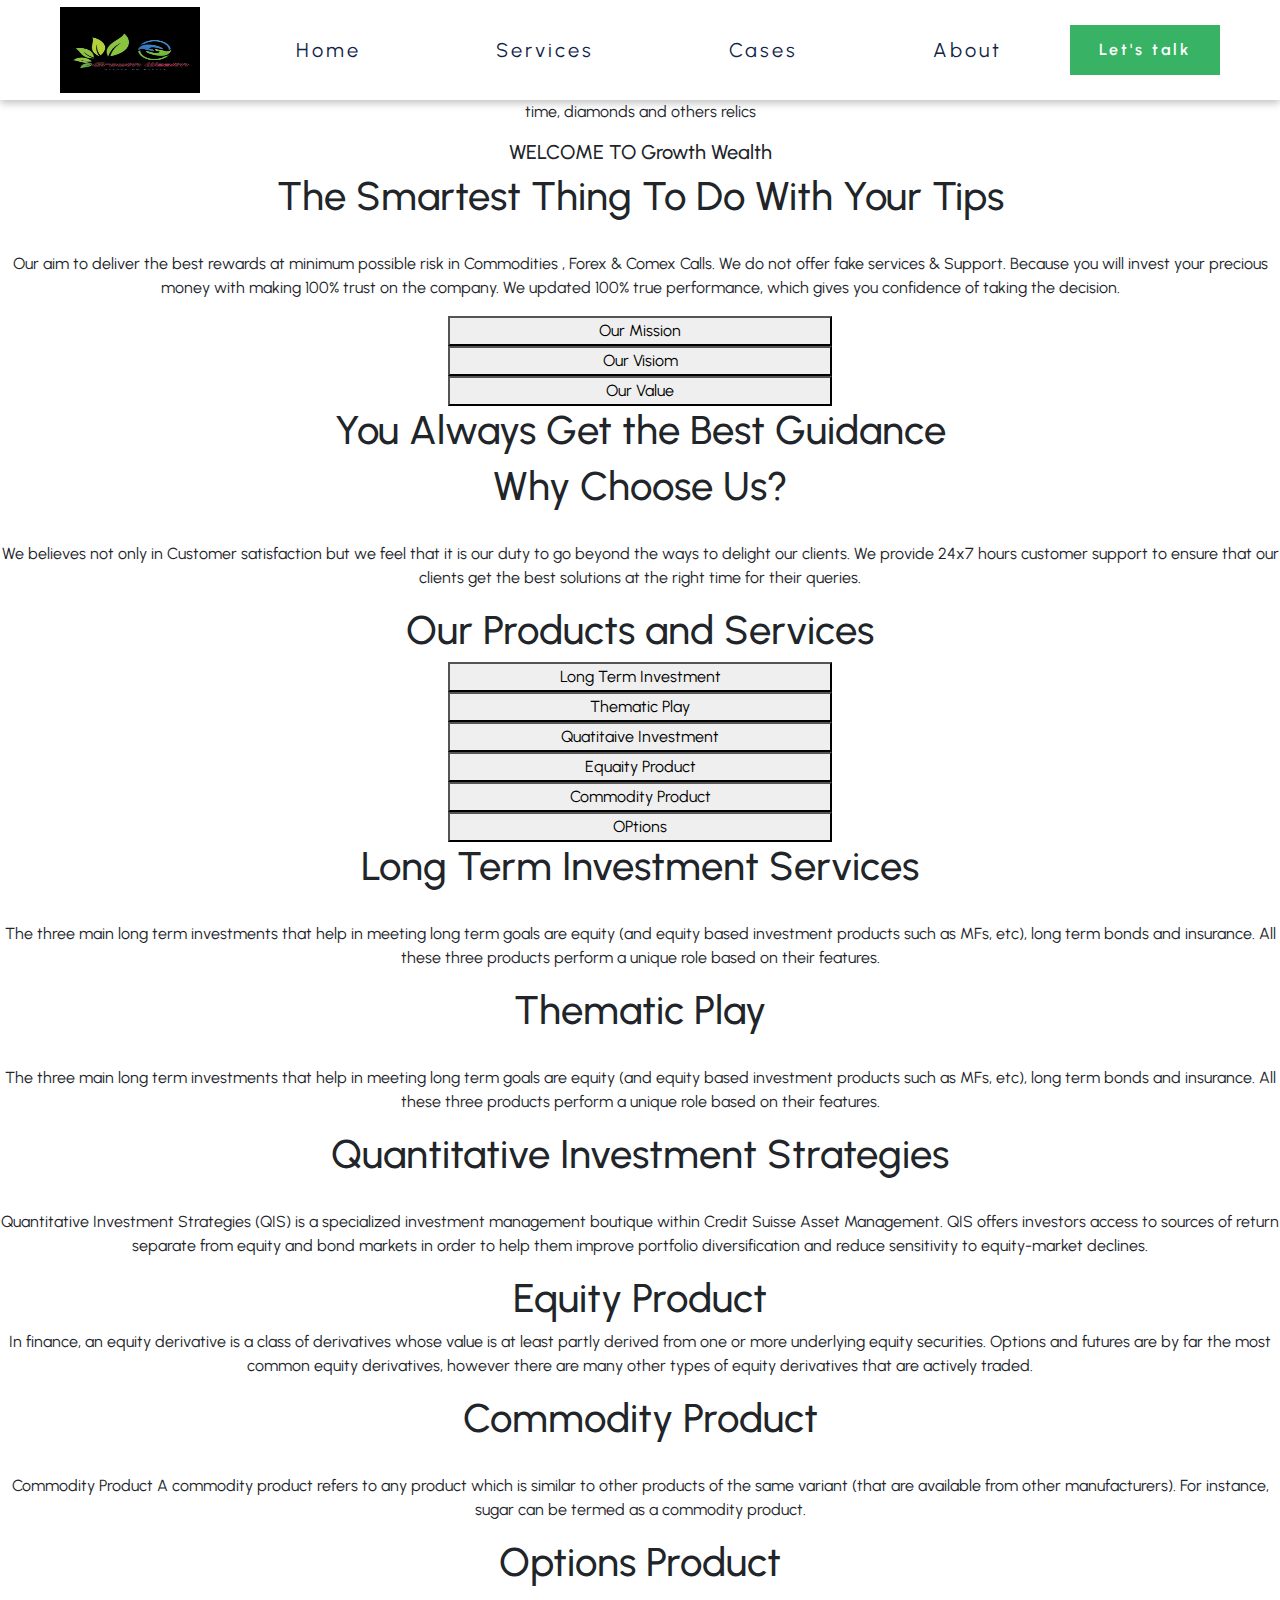
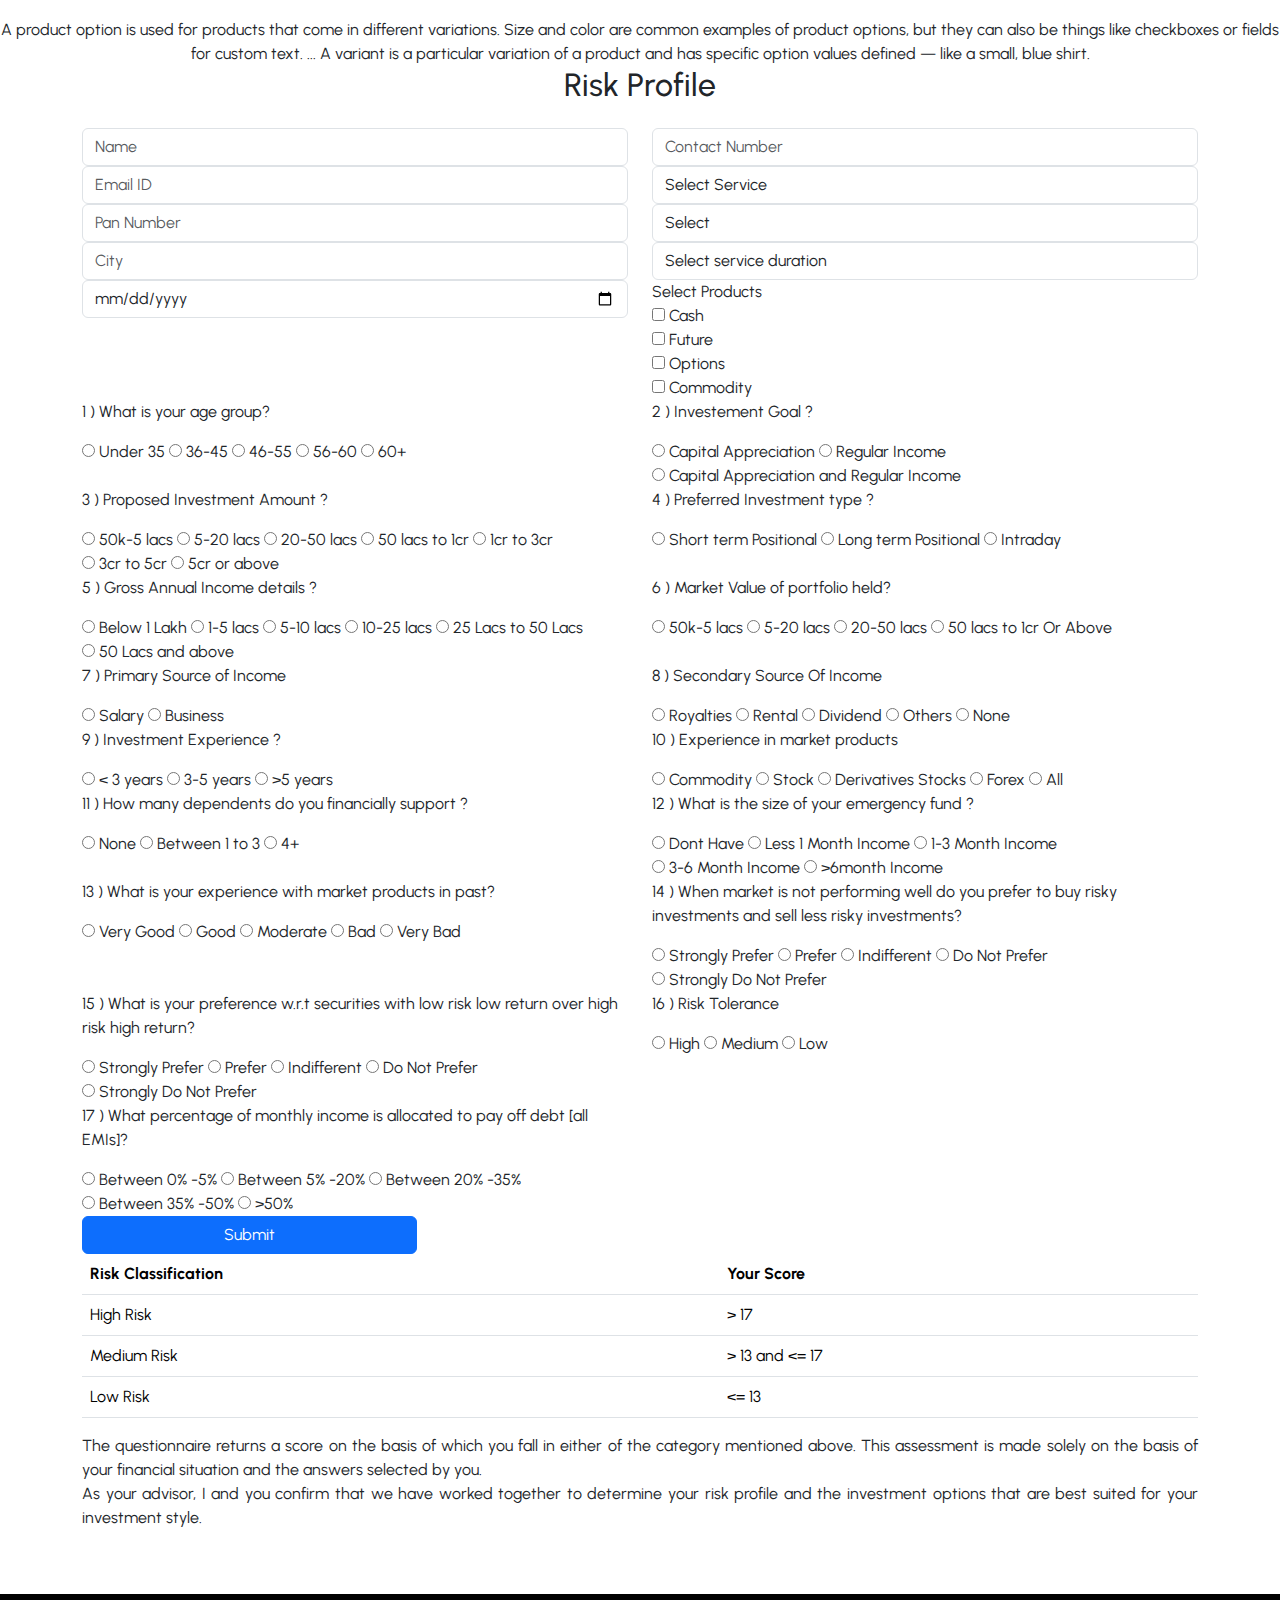
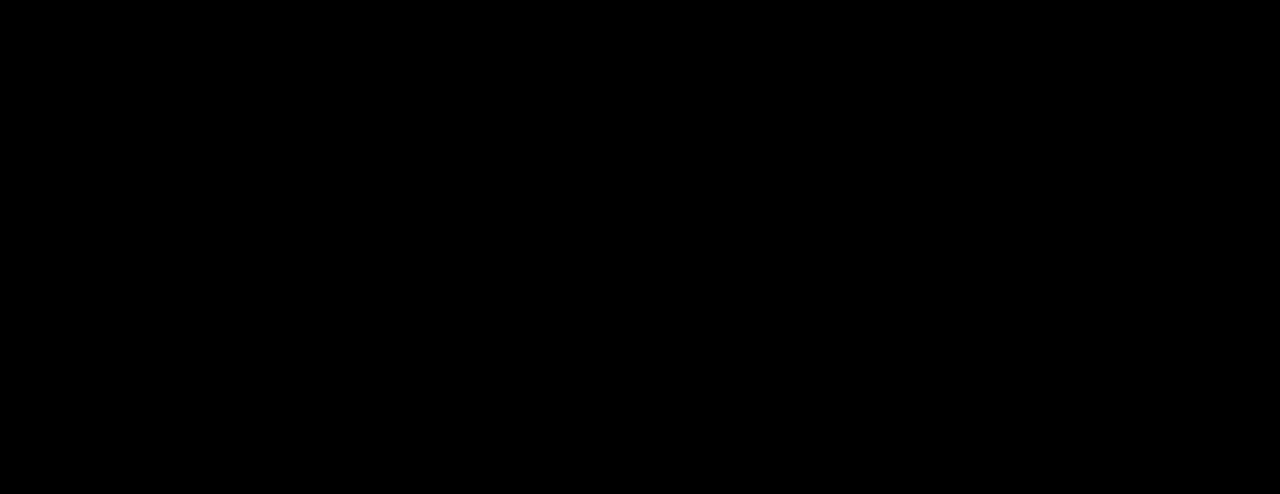
==== index.html @ 66decf76 "my frist web to github" ====
<!DOCTYPE html>
<html lang="en">

<head>
    <meta charset="UTF-8">
    <meta http-equiv="X-UA-Compatible" content="IE=edge">
    <meta name="viewport" content="width=device-width, initial-scale=1.0">
    <title>Responsive Navbar</title>

    <link rel="stylesheet" href="/fontawesome/css/all.css">
    <link rel="stylesheet" href="https://cdn.jsdelivr.net/npm/bootstrap@5.2.0/dist/css/bootstrap.min.css
    ">
    <link rel="stylesheet" href="styles.css">
</head>

<body>


    <header>

        <div class="container-fluid">

            <div class="navb-logo">
                <img src="/img/logo.png" alt="Logo">
            </div>

            <div class="navb-items d-none d-xl-flex">

                <div class="item">
                    <a href="/">Home</a>
                </div>

                <div class="item">
                    <a href="/services">Services</a>
                </div>

                <div class="item">
                    <a href="/cases">Cases</a>
                </div>

                <div class="item">
                    <a href="/about">About</a>
                </div>

                <div class="item-button">
                    <a href="/contact" type="button">Let's talk</a>
                </div>
            </div>

            <!-- Button trigger modal -->
            <div class="mobile-toggler d-lg-none">
                <a href="#" data-bs-toggle="modal" data-bs-target="#navbModal">
                    <i class="fa-solid fa-bars"></i>
                </a>
            </div>

            <!-- Modal -->
            <div class="modal fade" id="navbModal" tabindex="-1" aria-labelledby="exampleModalLabel" aria-hidden="true">
                <div class="modal-dialog">
                    <div class="modal-content">

                        <div class="modal-header">
                            <img src="/img/logo-variant.png" alt="Logo">
                            <button type="button" class="btn-close" data-bs-dismiss="modal" aria-label="Close"><i
                                    class="fa-solid fa-xmark"></i></button>
                        </div>

                        <div class="modal-body">

                            <div class="modal-line">
                                <i class="fa-solid fa-house"></i><a href="/">Home</a>
                            </div>

                            <div class="modal-line">
                                <i class="fa-solid fa-bell-concierge"></i><a href="/services">Services</a>
                            </div>

                            <div class="modal-line">
                                <i class="fa-solid fa-file-lines"></i> <a href="/cases">Cases</a>
                            </div>

                            <div class="modal-line">
                                <i class="fa-solid fa-circle-info"></i><a href="/about">About</a>
                            </div>

                            <a href="/contact" class="navb-button" type="button">Let's talk</a>
                        </div>

                        <div class="mobile-modal-footer">

                            <a target="_blank" href="#"><i class="fa-brands fa-instagram"></i></a>
                            <a target="_blank" href="#"><i class="fa-brands fa-linkedin-in"></i></a>
                            <a target="_blank" href="#"><i class="fa-brands fa-youtube"></i></a>
                            <a target="_blank" href="#"><i class="fa-brands fa-facebook"></i></a>
                        </div>
                    </div>
                </div>
            </div>

        </div>
    </header>

    <section class="section-1">

        <p>time, diamonds and others relics</p>
        <div>
            <h5>WELCOME TO Growth Wealth </h5>
        </div>
        <div>
            <h1>The Smartest Thing To Do With Your Tips</h1>
            <br>
            <p>Our aim to deliver the best rewards at minimum possible risk in Commodities , Forex & Comex Calls. We do
                not offer fake services & Support. Because you will invest your precious money with making 100% trust on
                the company. We updated 100% true performance, which gives you confidence of taking the decision.</p>
        </div>
        <div class="btn1">
            <div><button>Our Mission</button></div>
            <div><button>Our Visiom</button></div>
            <div><button>Our Value</button></div>
        </div>
        <div>
            <h1>You Always Get the Best Guidance</h1>
        </div>
        <div>
            <h1>Why Choose Us?</h1>
            <br>
            <p>
                We believes not only in Customer satisfaction but we feel that it is our duty to go beyond the ways to
                delight our clients. We provide 24x7 hours customer support to ensure that our clients get the best
                solutions at the right time for their queries.
            </p>
            <h1>Our Products and Services</h1>
        </div>

        <div>
            <div>
                <div><Button>Long Term Investment</Button></div>
                <div><Button>Thematic Play</Button></div>
                <div><Button>Quatitaive Investment</Button></div>
                <div><Button>Equaity Product</Button></div>
                <div><Button>Commodity Product</Button></div>
                <div><Button>OPtions</Button></div>
            </div>
            <div>
                <div>
                    <h1>
                        Long Term Investment Services
                    </h1>
                    <br>
                    <p>The three main long term investments that help in meeting long term goals are equity (and equity
                        based investment products such as MFs, etc), long term bonds and insurance. All these three
                        products perform a unique role based on their features.</p>
                </div>
                <div>
                    <h1>Thematic Play</h1><br>
                    <p>
                        The three main long term investments that help in meeting long term goals are equity (and equity
                        based investment products such as MFs, etc), long term bonds and insurance. All these three
                        products perform a unique role based on their features.
                    </p>
                </div>
                <div>
                    <h1>Quantitative Investment Strategies</h1>
                    <br>
                    <p>
                        Quantitative Investment Strategies (QIS) is a specialized investment management boutique within
                        Credit Suisse Asset Management. QIS offers investors access to sources of return separate from
                        equity and bond markets in order to help them improve portfolio diversification and reduce
                        sensitivity to equity-market declines.
                    </p>
                </div>
                <div>
                    <h1>
                        Equity Product
                    </h1>
                    <p>In finance, an equity derivative is a class of derivatives whose value is at least partly derived
                        from one or more underlying equity securities. Options and futures are by far the most common
                        equity derivatives, however there are many other types of equity derivatives that are actively
                        traded.</p>
                </div>
                <div>
                    <h1>Commodity Product</h1><br>
                    <p>Commodity Product
                        A commodity product refers to any product which is similar to other products of the same variant
                        (that are available from other manufacturers). For instance, sugar can be termed as a commodity
                        product.</p>
                </div>
                <div>
                    <h1>Options Product</h1>
                    <br>A product option is used for products that come in different variations. Size and color are
                    common examples of product options, but they can also be things like checkboxes or fields for custom
                    text. ... A variant is a particular variation of a product and has specific option values defined —
                    like a small, blue shirt.
                </div>
            </div>
        </div>
        <section class="ftco-section ftco-no-pt">
            <div class="container">
                <div class="row justify-content-center mb-5">
                    <div class="col-md-12 text-center heading-section ftco-animate">
                        <h2 class="mb-4">Risk Profile</h2>

                        <!--Risk Profile-->
                        <div class="col-md-12" align="left">
                            <form id="newtaskform" name="newtaskform">

                                <div class="row c">
                                    <div class="col-md-6 label50">
                                        <input type="text" name="fname" class="form-control" id="rpnameerisk"
                                            placeholder="Name" required>
                                    </div>
                                    <div class="col-md-6 label50">
                                        <input type="text" name="mobile" class="form-control" id="rpmobrisk"
                                            placeholder="Contact Number" required>
                                    </div>
                                </div>
                                <div class="row c">
                                    <div class="col-md-6 label50">
                                        <input type="email" name="email" class="form-control" id="riskprem"
                                            placeholder="Email ID" required>
                                    </div>
                                    <div class="col-md-6 label50">
                                        <select name="service" class="form-control" id="service" required>
                                            <option value="">Select Service</option>
                                            <option value="Subscription">Subscription</option>
                                            <option value="Registration">Registration </option>
                                            <option value="Consulting">Consulting </option>
                                        </select>
                                        <input name="m1" value="13" type="hidden">
                                        <input name="m2" value="17" type="hidden">
                                    </div>
                                </div>

                                <div class="row c">
                                    <div class="col-md-6 label50">
                                        <input name="pan_no" class="form-control" placeholder="Pan Number" id="rppanoj"
                                            type="text" required>
                                    </div>
                                    <div class="col-md-6 label50">
                                        <select name="gender" class="form-control" id="Gender" required>
                                            <option value="0">Select</option>
                                            <option value="Male">Male</option>
                                            <option value="Female">Female</option>
                                        </select>
                                    </div>
                                </div>
                                <div class="row">
                                    <div class="col-md-6 label50">
                                        <input type="text" name="regcity" class="form-control" id="rpnameerisk"
                                            placeholder="City" required>
                                    </div>
                                    <div class="col-md-6 label50">
                                        <select name="serviceduration" class="form-control" id="serviceduration"
                                            required>
                                            <option value="0">Select service duration</option>
                                            <option value="1">1 Month</option>
                                            <option value="2">2 Month</option>
                                            <option value="3">3 Month</option>
                                            <option value="4">4 Month</option>
                                            <option value="5">5 Month</option>
                                            <option value="6">6 Month</option>
                                        </select>
                                    </div>
                                </div>
                                <div class="row">
                                    <div class="col-md-6 label50">
                                        <input type="date" name="regdob" class="form-control" id="rpnameerisk"
                                            placeholder="Enter Date Of Birth" required>
                                    </div>
                                    <div class="col-md-6 label50">
                                        <label> Select Products</label><br>
                                        <input type="checkbox" name="chkbox[]" value="Cash" /> Cash<br />
                                        <input type="checkbox" name="chkbox[]" value="Future" /> Future<br />
                                        <input type="checkbox" name="chkbox[]" value="Options" /> Options<br />
                                        <input type="checkbox" name="chkbox[]" value="Commodity" /> Commodity<br />

                                    </div>
                                </div>
                                <div class="row c" >
                                    <div class="col-md-6 label50">
                                        <p>1 ) What is your age group?<input type="hidden" name="question[]"
                                                value="What is your age group?"> </p>
                                        <label><input type="radio" required name="answer0" value="Under 35*2"> Under
                                            35</label>
                                        <label><input type="radio" name="answer0" value="36-45*1.5"> 36-45</label>
                                        <label><input type="radio" name="answer0" value="46-55*1"> 46-55</label>
                                        <label><input type="radio" name="answer0" value="56-60*.5"> 56-60</label>
                                        <label><input type="radio" name="answer0" value="60+*0"> 60+</label>
                                    </div>
                                    <div class="col-md-6 label50">
                                        <p>2 ) Investement Goal ?<input type="hidden" name="question[]"
                                                value="Investement Goal ?"> </p>
                                        <label><input type="radio" required name="answer1"
                                                value="Capital Appreciation*0.5">
                                            Capital Appreciation</label>
                                        <label><input type="radio" name="answer1" value="Regular Income*2"> Regular
                                            Income</label>
                                        <label><input type="radio" name="answer1"
                                                value="Capital Appreciation and Regular Income*1"> Capital Appreciation
                                            and
                                            Regular Income</label>
                                    </div>
                                    <div class="col-md-6 label50">
                                        <p>3 ) Proposed Investment Amount ?<input type="hidden" name="question[]"
                                                value="Proposed Investment Amount ?"> </p>
                                        <label><input type="radio" required name="answer2" value="50k-5 lacs*0"> 50k-5
                                            lacs</label>
                                        <label><input type="radio" name="answer2" value="5-20 lacs*.5"> 5-20
                                            lacs</label>
                                        <label><input type="radio" name="answer2" value="20-50 lacs*1"> 20-50
                                            lacs</label>
                                        <label><input type="radio" name="answer2" value="50 lacs to 1cr*1.5"> 50 lacs to
                                            1cr</label>
                                        <label><input type="radio" name="answer2" value="1cr to 3cr*1.5"> 1cr to
                                            3cr</label>
                                        <label><input type="radio" name="answer2" value="3cr to 5cr*1.5"> 3cr to
                                            5cr</label>
                                        <label><input type="radio" name="answer2" value="5cr or above*1.5"> 5cr or
                                            above</label>
                                    </div>
                                    <div class="col-md-6 label50">
                                        <p>4 ) Preferred Investment type ?<input type="hidden" name="question[]"
                                                value="Preferred Investment type ?"> </p>
                                        <label><input type="radio" required name="answer3"
                                                value="Short term Positional*1">
                                            Short term Positional</label>
                                        <label><input type="radio" name="answer3" value="Long term Positional*0.5"> Long
                                            term Positional</label>
                                        <label><input type="radio" name="answer3" value=" Intraday*2"> Intraday</label>
                                    </div>
                                    <div class="col-md-6 label50">
                                        <p>5 ) Gross Annual Income details ?<input type="hidden" name="question[]"
                                                value="Gross Annual Income details ?"> </p>
                                        <label><input type="radio" required name="answer4" value="Below 1 Lakh*0"> Below
                                            1
                                            Lakh</label>
                                        <label><input type="radio" name="answer4" value="1-5 lacs*.5"> 1-5 lacs</label>
                                        <label><input type="radio" name="answer4" value="5-10 lacs *1"> 5-10 lacs
                                        </label>
                                        <label><input type="radio" name="answer4" value="10-25 lacs*1.5"> 10-25
                                            lacs</label>
                                        <label><input type="radio" name="answer4" value="25 Lacs to 50 Lacs*2"> 25 Lacs
                                            to
                                            50 Lacs</label>
                                        <label><input type="radio" name="answer4" value="50 Lacs and above*2"> 50 Lacs
                                            and
                                            above</label>
                                    </div>
                                    <div class="col-md-6 label50">
                                        <p>6 ) Market Value of portfolio held?<input type="hidden" name="question[]"
                                                value="Market Value of portfolio held?"> </p>
                                        <label><input type="radio" required name="answer5" value="50k-5 lacs*.5"> 50k-5
                                            lacs</label>
                                        <label><input type="radio" name="answer5" value="5-20 lacs*1"> 5-20 lacs</label>
                                        <label><input type="radio" name="answer5" value="20-50 lacs*1.5"> 20-50
                                            lacs</label>
                                        <label><input type="radio" name="answer5" value="50 lacs to 1cr Or Above*2"> 50
                                            lacs
                                            to 1cr Or Above</label>
                                    </div>
                                    <div class="col-md-6 label50">
                                        <p>7 ) Primary Source of Income<input type="hidden" name="question[]"
                                                value="Primary Source of Income"> </p>
                                        <label><input type="radio" required name="answer6" value="Salary*1">
                                            Salary</label>
                                        <label><input type="radio" name="answer6" value="Business*0.5"> Business</label>
                                    </div>
                                    <div class="col-md-6 label50">
                                        <p>8 ) Secondary Source Of Income<input type="hidden" name="question[]"
                                                value="Secondary Source Of Income"> </p>
                                        <label><input type="radio" required name="answer7" value="Royalties*0.5">
                                            Royalties</label>
                                        <label><input type="radio" name="answer7" value="Rental*1"> Rental</label>
                                        <label><input type="radio" name="answer7" value="Dividend*0.5"> Dividend</label>
                                        <label><input type="radio" name="answer7" value="Others*0.5"> Others</label>
                                        <label><input type="radio" name="answer7" value="None*0.5"> None</label>
                                    </div>
                                    <div class="col-md-6 label50">
                                        <p>9 ) Investment Experience ?<input type="hidden" name="question[]"
                                                value="Investment Experience ?"> </p>
                                        <label><input type="radio" required name="answer8" value="< 3 years*0">
                                            < 3 years</label>
                                                <label><input type="radio" name="answer8" value="3-5 years*0.5"> 3-5
                                                    years</label>
                                                <label><input type="radio" name="answer8" value=">5 years*1"> >5
                                                    years</label>
                                    </div>
                                    <div class="col-md-6 label50">
                                        <p>10 ) Experience in market products<input type="hidden" name="question[]"
                                                value="Experience in market products"> </p>
                                        <label><input type="radio" required name="answer9" value="Commodity*1">
                                            Commodity</label>
                                        <label><input type="radio" name="answer9" value="Stock*0"> Stock</label>
                                        <label><input type="radio" name="answer9" value="Derivatives Stocks*.5">
                                            Derivatives
                                            Stocks</label>
                                        <label><input type="radio" name="answer9" value="Forex*.5"> Forex</label>
                                        <label><input type="radio" name="answer9" value="All*1"> All</label>
                                    </div>
                                    <div class="col-md-6 label50">
                                        <p>11 ) How many dependents do you financially support ?<input type="hidden"
                                                name="question[]"
                                                value="How many dependents do you financially support ?">
                                        </p>
                                        <label><input type="radio" required name="answer10" value="None*2"> None</label>
                                        <label><input type="radio" name="answer10" value="Between 1 to 3*1"> Between 1
                                            to
                                            3</label>
                                        <label><input type="radio" name="answer10" value="4+*0.5"> 4+</label>
                                    </div>
                                    <div class="col-md-6 label50">
                                        <p>12 ) What is the size of your emergency fund ?<input type="hidden"
                                                name="question[]" value="What is the size of your emergency fund ?">
                                        </p>
                                        <label><input type="radio" required name="answer11" value="Dont Have*0"> Dont
                                            Have</label>
                                        <label><input type="radio" name="answer11" value="Less 1 Month Income*0.5"> Less
                                            1
                                            Month Income</label>
                                        <label><input type="radio" name="answer11" value="1-3 Month Income*1"> 1-3 Month
                                            Income</label>
                                        <label><input type="radio" name="answer11" value="3-6 Month Income*1.5"> 3-6
                                            Month
                                            Income</label>
                                        <label><input type="radio" name="answer11" value=">6month Income*2"> >6month
                                            Income</label>
                                    </div>
                                    <div class="col-md-6 label50">
                                        <p>13 ) What is your experience with market products in past?<input
                                                type="hidden" name="question[]"
                                                value="What is your experience with market products in past?"> </p>
                                        <label><input type="radio" required name="answer12" value="Very Good*2"> Very
                                            Good</label>
                                        <label><input type="radio" name="answer12" value="Good*1.5"> Good</label>
                                        <label><input type="radio" name="answer12" value="Moderate*1"> Moderate</label>
                                        <label><input type="radio" name="answer12" value="Bad*.5"> Bad</label>
                                        <label><input type="radio" name="answer12" value="Very Bad*0"> Very Bad</label>
                                    </div>
                                    <div class="col-md-6 label50">
                                        <p>14 ) When market is not performing well do you prefer to buy risky
                                            investments
                                            and sell less risky investments?<input type="hidden" name="question[]"
                                                value="When market is not performing well do you prefer to buy risky investments and sell less risky investments?">
                                        </p>
                                        <label><input type="radio" required name="answer13" value="Strongly Prefer*2">
                                            Strongly Prefer</label>
                                        <label><input type="radio" name="answer13" value=" Prefer*1.5"> Prefer</label>
                                        <label><input type="radio" name="answer13" value="Indifferent *1"> Indifferent
                                        </label>
                                        <label><input type="radio" name="answer13" value="Do Not Prefer*.5"> Do Not
                                            Prefer</label>
                                        <label><input type="radio" name="answer13" value="Strongly Do Not Prefer*0">
                                            Strongly Do Not Prefer</label>
                                    </div>
                                    <div class="col-md-6 label50">
                                        <p>15 ) What is your preference w.r.t securities with low risk low return over
                                            high
                                            risk high return?<input type="hidden" name="question[]"
                                                value="What is your preference w.r.t securities with low risk low return over high risk high return?">
                                        </p>
                                        <label><input type="radio" required name="answer14" value="Strongly Prefer*0">
                                            Strongly Prefer</label>
                                        <label><input type="radio" name="answer14" value=" Prefer*.5"> Prefer</label>
                                        <label><input type="radio" name="answer14" value="Indifferent *1"> Indifferent
                                        </label>
                                        <label><input type="radio" name="answer14" value="Do Not Prefer*1.5"> Do Not
                                            Prefer</label>
                                        <label><input type="radio" name="answer14" value="Strongly Do Not Prefer*2">
                                            Strongly Do Not Prefer</label>
                                    </div>
                                    <div class="col-md-6 label50">
                                        <p>16 ) Risk Tolerance<input type="hidden" name="question[]"
                                                value="Risk Tolerance">
                                        </p>
                                        <label><input type="radio" required name="answer15" value="High*2"> High</label>
                                        <label><input type="radio" name="answer15" value="Medium*1"> Medium</label>
                                        <label><input type="radio" name="answer15" value="Low*0"> Low</label>
                                    </div>
                                    <div class="col-md-6 label50">
                                        <p>17 ) What percentage of monthly income is allocated to pay off debt [all
                                            EMIs]?<input type="hidden" name="question[]"
                                                value="What percentage of monthly income is allocated to pay off debt [all EMIs]?">
                                        </p>
                                        <label><input type="radio" required name="answer16" value="Between 0% -5%*2">
                                            Between 0% -5%</label>
                                        <label><input type="radio" name="answer16" value="Between 5% -20%*1.5"> Between
                                            5%
                                            -20%</label>
                                        <label><input type="radio" name="answer16" value="Between 20% -35%*1"> Between
                                            20%
                                            -35%</label>
                                        <label><input type="radio" name="answer16" value="Between 35% -50%*.5"> Between
                                            35%
                                            -50%</label>
                                        <label><input type="radio" name="answer16" value=">50%*0"> >50%</label>
                                    </div>

                                </div>
                                <div class="col-md-12">
                                    <button type="submit" class="btn btn-primary" id="INSERT">Submit</button>
                                    <div id="errormsgbox" style="color:red; font-size:18px; text-align:center;"></div>
                                </div>
                            </form>


                            <table class="table table-condensed">
                                <thead style="background:green">
                                    <tr>
                                        <th>Risk Classification</th>
                                        <th>Your Score</th>
                                    </tr>
                                </thead>
                                <tbody>
                                    <tr>
                                        <td>High Risk</td>
                                        <td> > 17</td>
                                    </tr>
                                    <tr>
                                        <td>Medium Risk</td>
                                        <td>> 13 and <= 17</td>
                                    </tr>
                                    <tr>
                                        <td>Low Risk</td>
                                        <td>
                                            <= 13</td>
                                    </tr>
                                </tbody>
                            </table>
                            <p align="justify">The questionnaire returns a score on the basis of which you fall in
                                either of
                                the category mentioned above. This assessment is made solely on the basis of your
                                financial
                                situation and the answers selected by you.<br>
                                As your advisor, I and you confirm that we have worked together to determine your risk
                                profile and the investment options that are best suited for your investment style.
                            </p>
                        </div>
                        <!--Risk Profile-->
                    </div>
                </div>

            </div>
        </section>

        <div style="background-color: black;height: 500px;"></div>
    </section>




    <script src="https://cdn.jsdelivr.net/npm/bootstrap@5.2.0/dist/js/bootstrap.bundle.min.js
    "></script>
</body>

</html>
---- styles.css ----
@import url('https://fonts.googleapis.com/css2?family=Urbanist:wght@300;400;500;600;700&display=swap');
*{
    margin: 0%;
}
body{

    font-family: 'Urbanist', sans-serif;
    overflow-x: hidden;
    
}

a{

    text-decoration: none;
    color: currentColor;
}

a:hover{

    color: currentColor;
}

header{

    width: 100vw;
    height: 100px;
    background-color: #fff;
    box-shadow: 0px 3px 8px rgba(0, 0, 0, 25%);
    display: flex;
    align-items: center;
    position:relative;
}

header .container-fluid{

    width: 100%;
    padding: 0 60px;
    display: flex;
    align-items: center;
    justify-content: space-between;
}

@media(max-width:992px){

    header .container-fluid{

        padding: 0 5%f;
    }
}

header .navb-logo img{

    width: 140px;
    height: 86px;
}

header .navb-items{

    display: flex;
    align-items: center;
    justify-content: flex-end;
    letter-spacing: 3px;
}

header .item{

    text-align: center;
    margin-inline: 15%;
    font-size: 20px;
    letter-spacing: 3px;
    color: #102447;
    padding: 5px 0;
    transition: all .1s ease;
    border-bottom: 0px solid #64d6f4;
    border-top: 0px solid #64d6f4;
    cursor: pointer;
}

header .item:hover{

    border-bottom: 3px solid #64d6f4;
    border-top: 3px solid #64d6f4;
}

header .item-button a{

    background-color: #38b365;
    width: 150px;
    height: 50px;
    display: flex;
    justify-content: center;
    align-items: center;
    font-size: 16px;
    font-weight: 600;
    color: #fff;
    transition: all .5s ease;
}

header .item-button a:hover{

    background-color: #64d6f4;
}

header .mobile-toggler{

    font-size: 30px;
}

/* modal */

.modal-dialog{

    margin: 0;
    width: 430px;
}

@media(max-width: 450px){

    .modal-dialog{

        width: 82%;
    }
}

.modal-content{

    border-radius: 0;
    height: 100vh;
    overflow-y: scroll;
    background-color: #102447;
}

.modal-header{

    display: flex;
    justify-content: space-between;
    align-items: center;
    width: 88%;
    margin: 0 auto;
    padding-bottom: 16px;
    border-bottom: 2px solid #fefefe;
}

.modal-header img{

    width: 140px;
    height: 66px;
    margin-top: 17.5px;
}

.modal-header .btn-close{

    background: transparent;
    opacity: 1;
}

.modal-header i{

    color: #fefefe;
    font-size: 30px;
}

.modal-body{

    width: 88%;
    margin: 0 auto;
    padding: 75px 0 0 0;
    flex: unset;
}

.modal-body .modal-line{

    width: 100%;
    display: flex;
    align-items: center;
    justify-content: flex-start;
    padding: 7px 0;
    margin-bottom: 50px;
    cursor: pointer;
    transition: all .5s ease;
    color: #274d8a;
    border-bottom: 1px solid #274d8a;
}

.modal-body .modal-line:hover{

    color: #fefefe;
    border-bottom: 1px solid #fefefe;
}

.modal-line a{

    font-size: 17px;
    font-weight: 500;
    letter-spacing: 2.5px;
    color: #fefefe;
}

.modal-line i{

    color: currentColor;
    font-size: 30px;
    width: 35px;
    margin-right: 15px;
    padding: 0 0 3px 3px;
}

.navb-button{

    width: 100%;
    height: 47px;
    background-color: #fefefe;
    display: flex;
    justify-content: center;
    align-items: center;
    font-size: 20px;
    font-weight: 700;
    color: #278a46;
    letter-spacing: 2px;
    transition: all .5s ease;
}

.navb-button:hover{

    background-color: #278a38;
    color: #fefefe;
}

.mobile-modal-footer{

    width: 87%;
    margin: 0 auto;
    padding: 20% 0;
    display: flex;
    justify-content: space-between;
    align-items: center;
    font-size: 25px;
    color: #274d8a;
}

.mobile-modal-footer i:hover{

    color: #fefefe;
}



.section-1{
    width: 100vw;
    height: 95vh;
   text-align: center;
}
.section-1 button{
    width: 30%
}


/* .section-1 p{

    font-size: 75px;
    font-weight: 700;
    color: #102447;
    width: 90%;
    text-align: center;
} */

@media(max-width:767px){

    .section-1 p{

        font-size: 50%;
        text-align: start;
        width: 70%;
        margin: auto;
    }
}
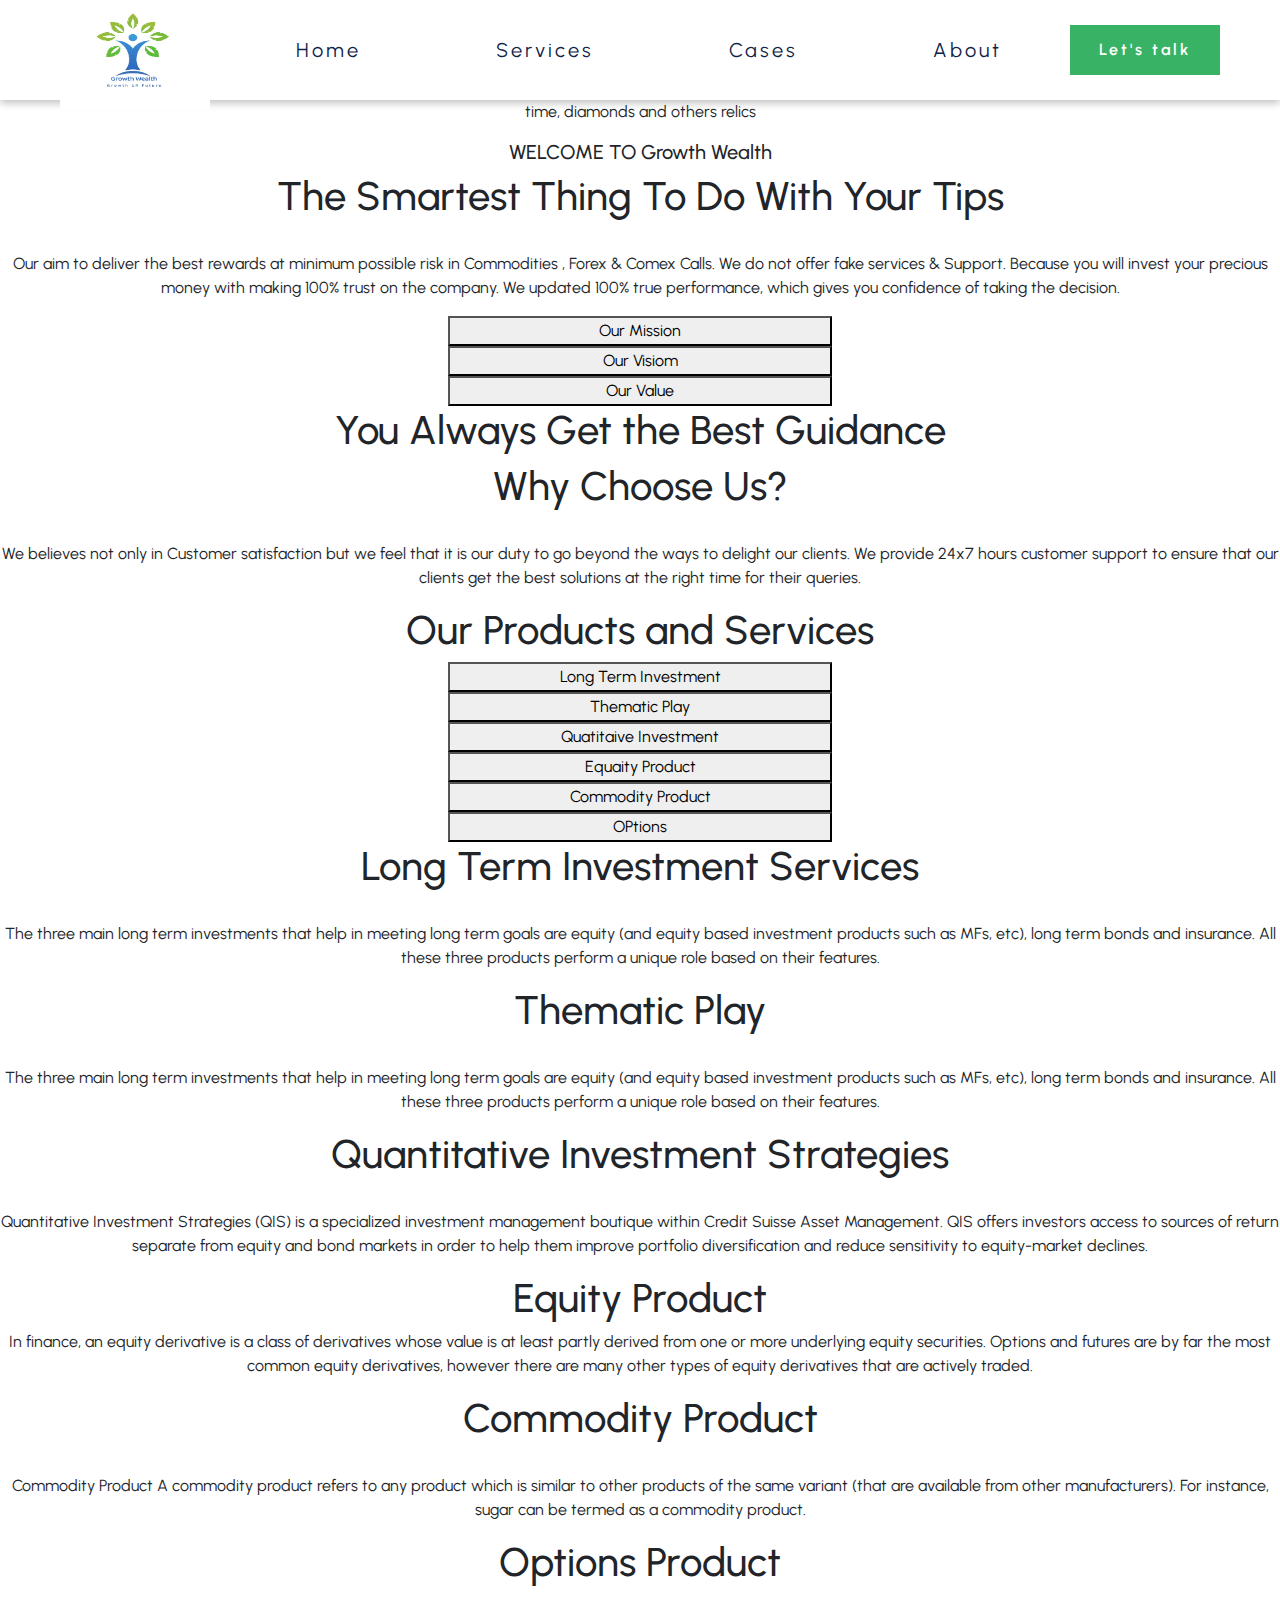
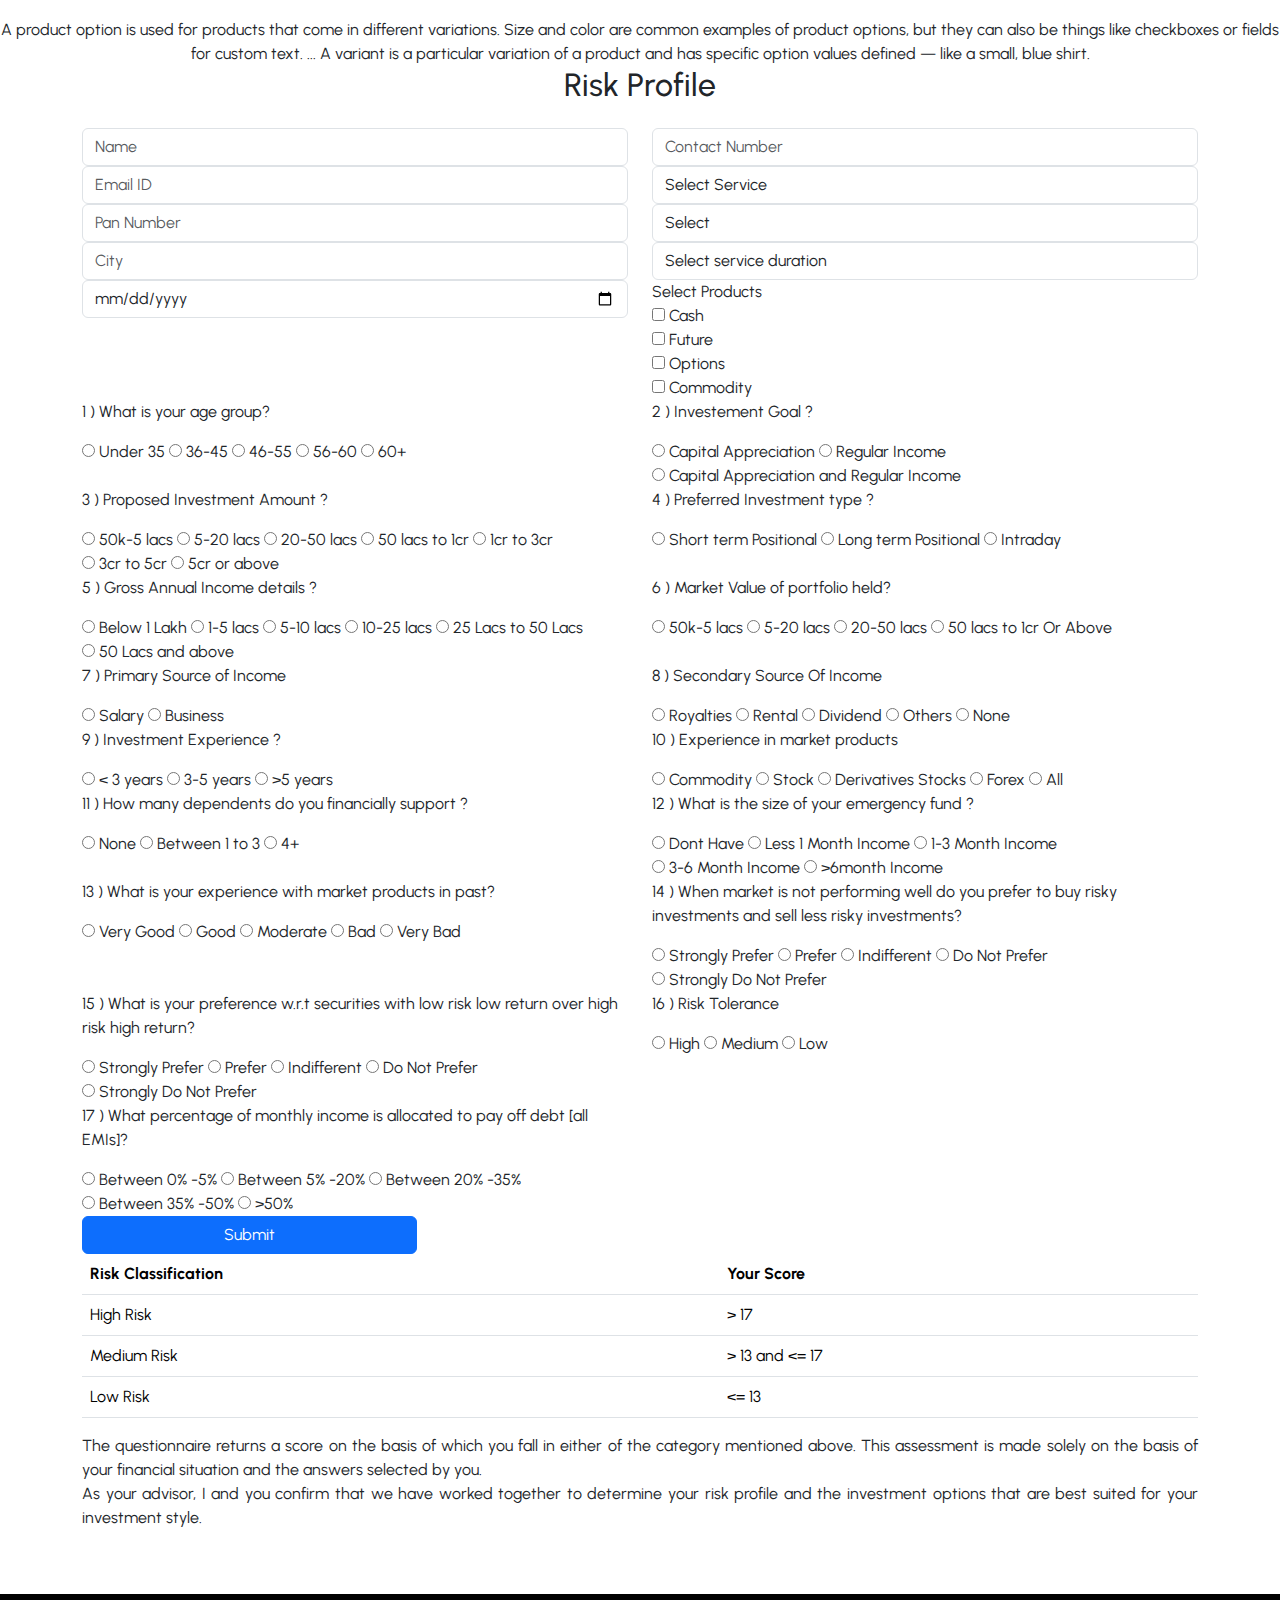
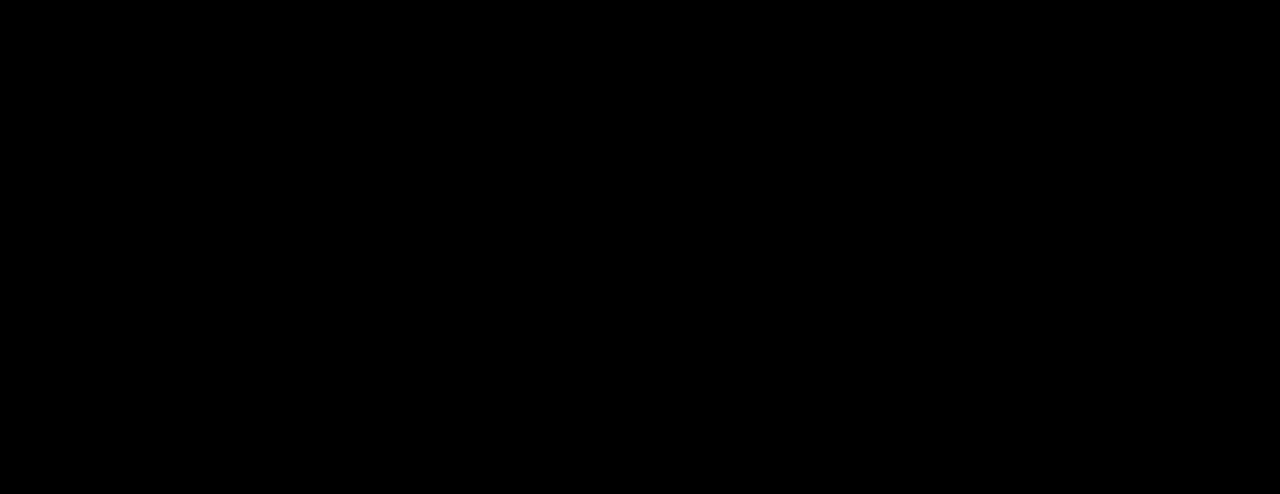
==== commit 5f17d2eb: "logo updated" ====
--- a/index.html
+++ b/index.html
@@ -21,7 +21,7 @@
         <div class="container-fluid">
 
             <div class="navb-logo">
-                <img src="/img/logo.png" alt="Logo">
+                <img src="/img/WhatsApp Image 2023-05-20 at 21.37.10.jpeg" alt="Logo">
             </div>
 
             <div class="navb-items d-none d-xl-flex">
--- a/styles.css
+++ b/styles.css
@@ -3,7 +3,6 @@
     margin: 0%;
 }
 body{
-
     font-family: 'Urbanist', sans-serif;
     overflow-x: hidden;
     
@@ -50,8 +49,8 @@
 
 header .navb-logo img{
 
-    width: 140px;
-    height: 86px;
+    width: 150px;
+    height: 120px;
 }
 
 header .navb-items{
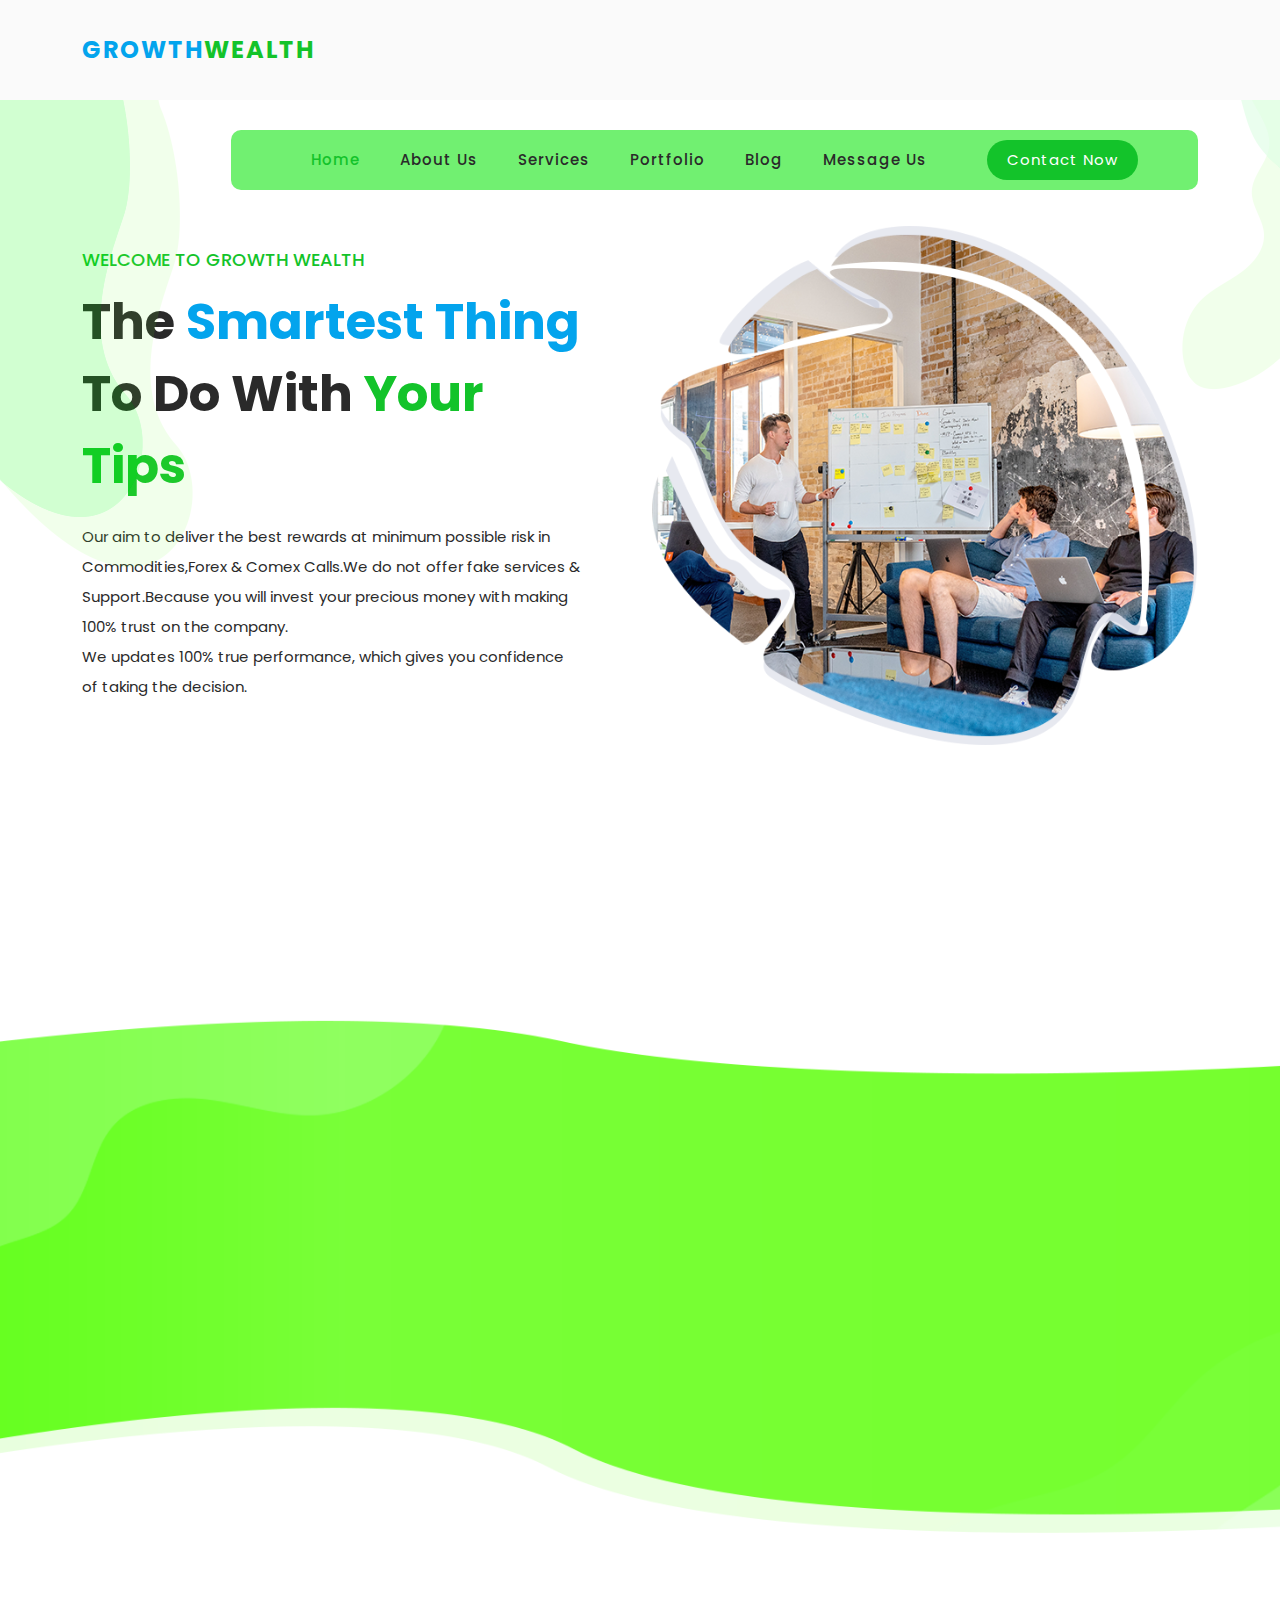
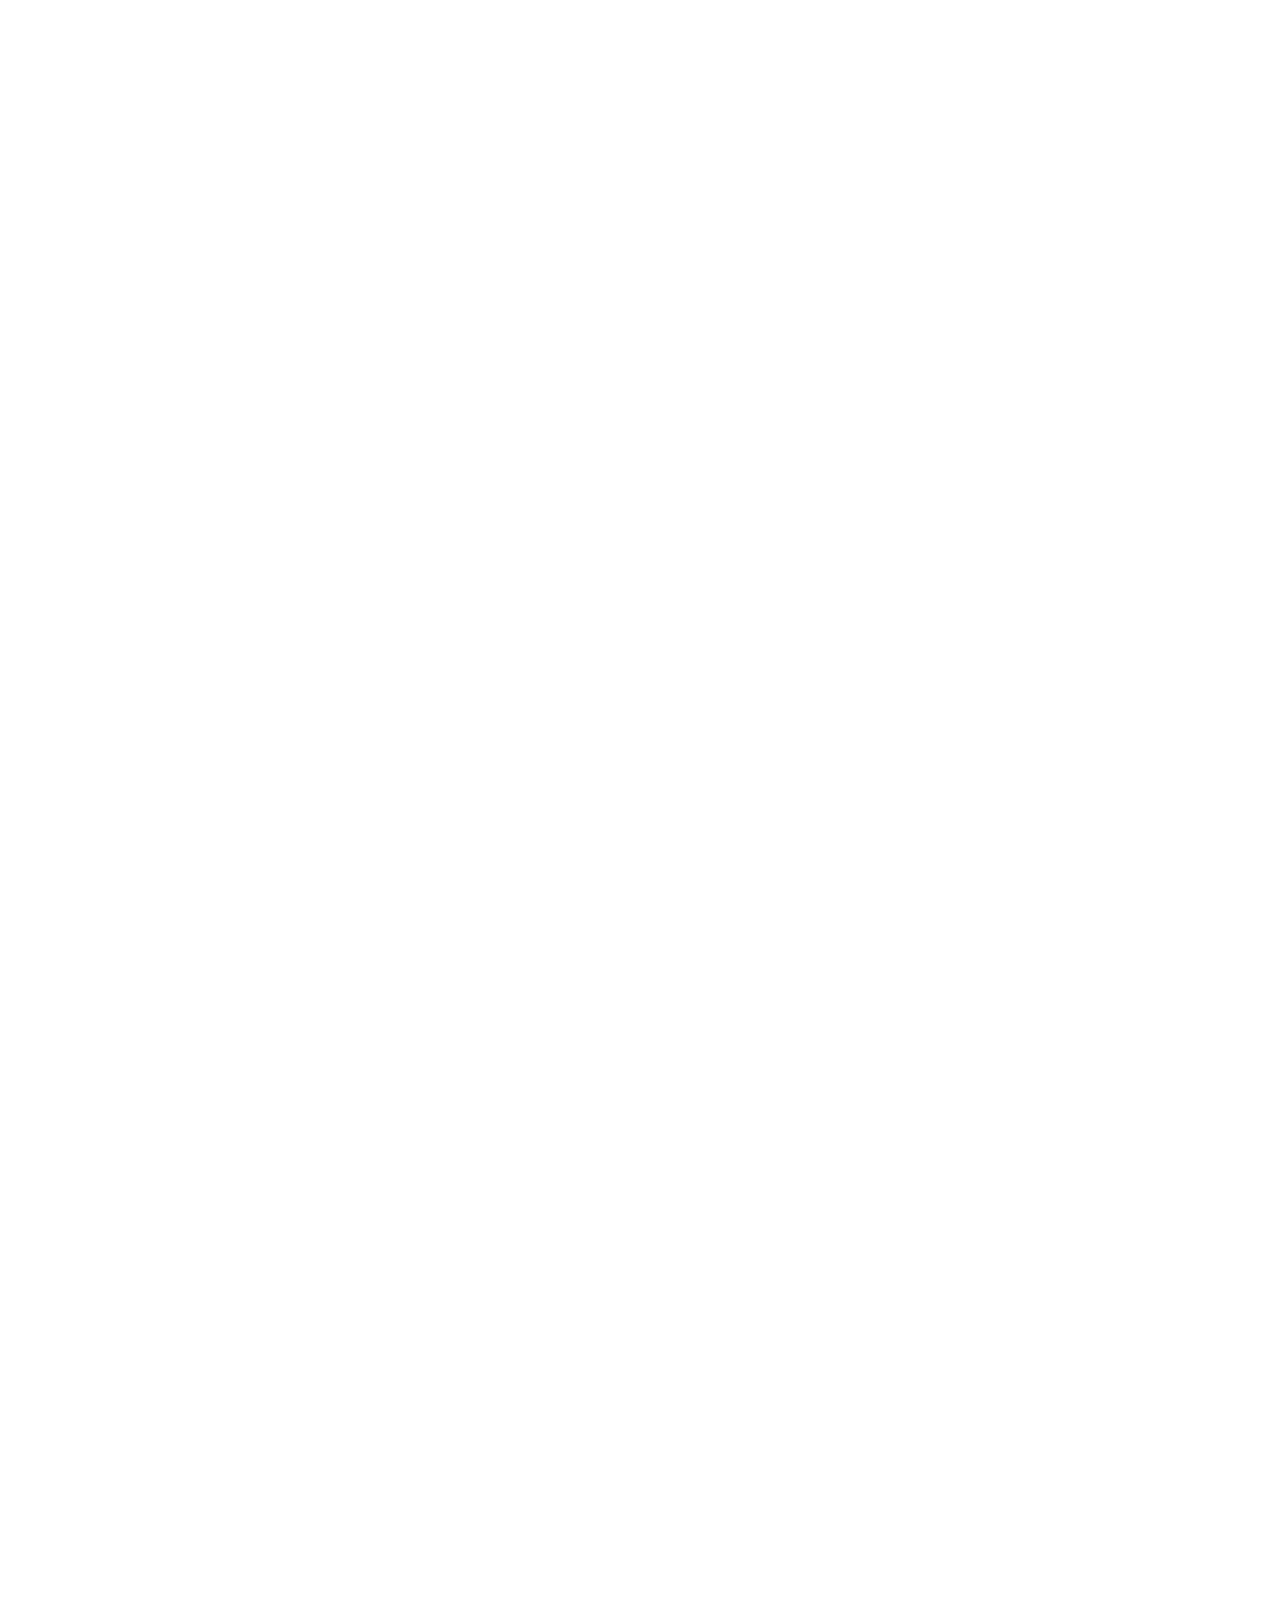
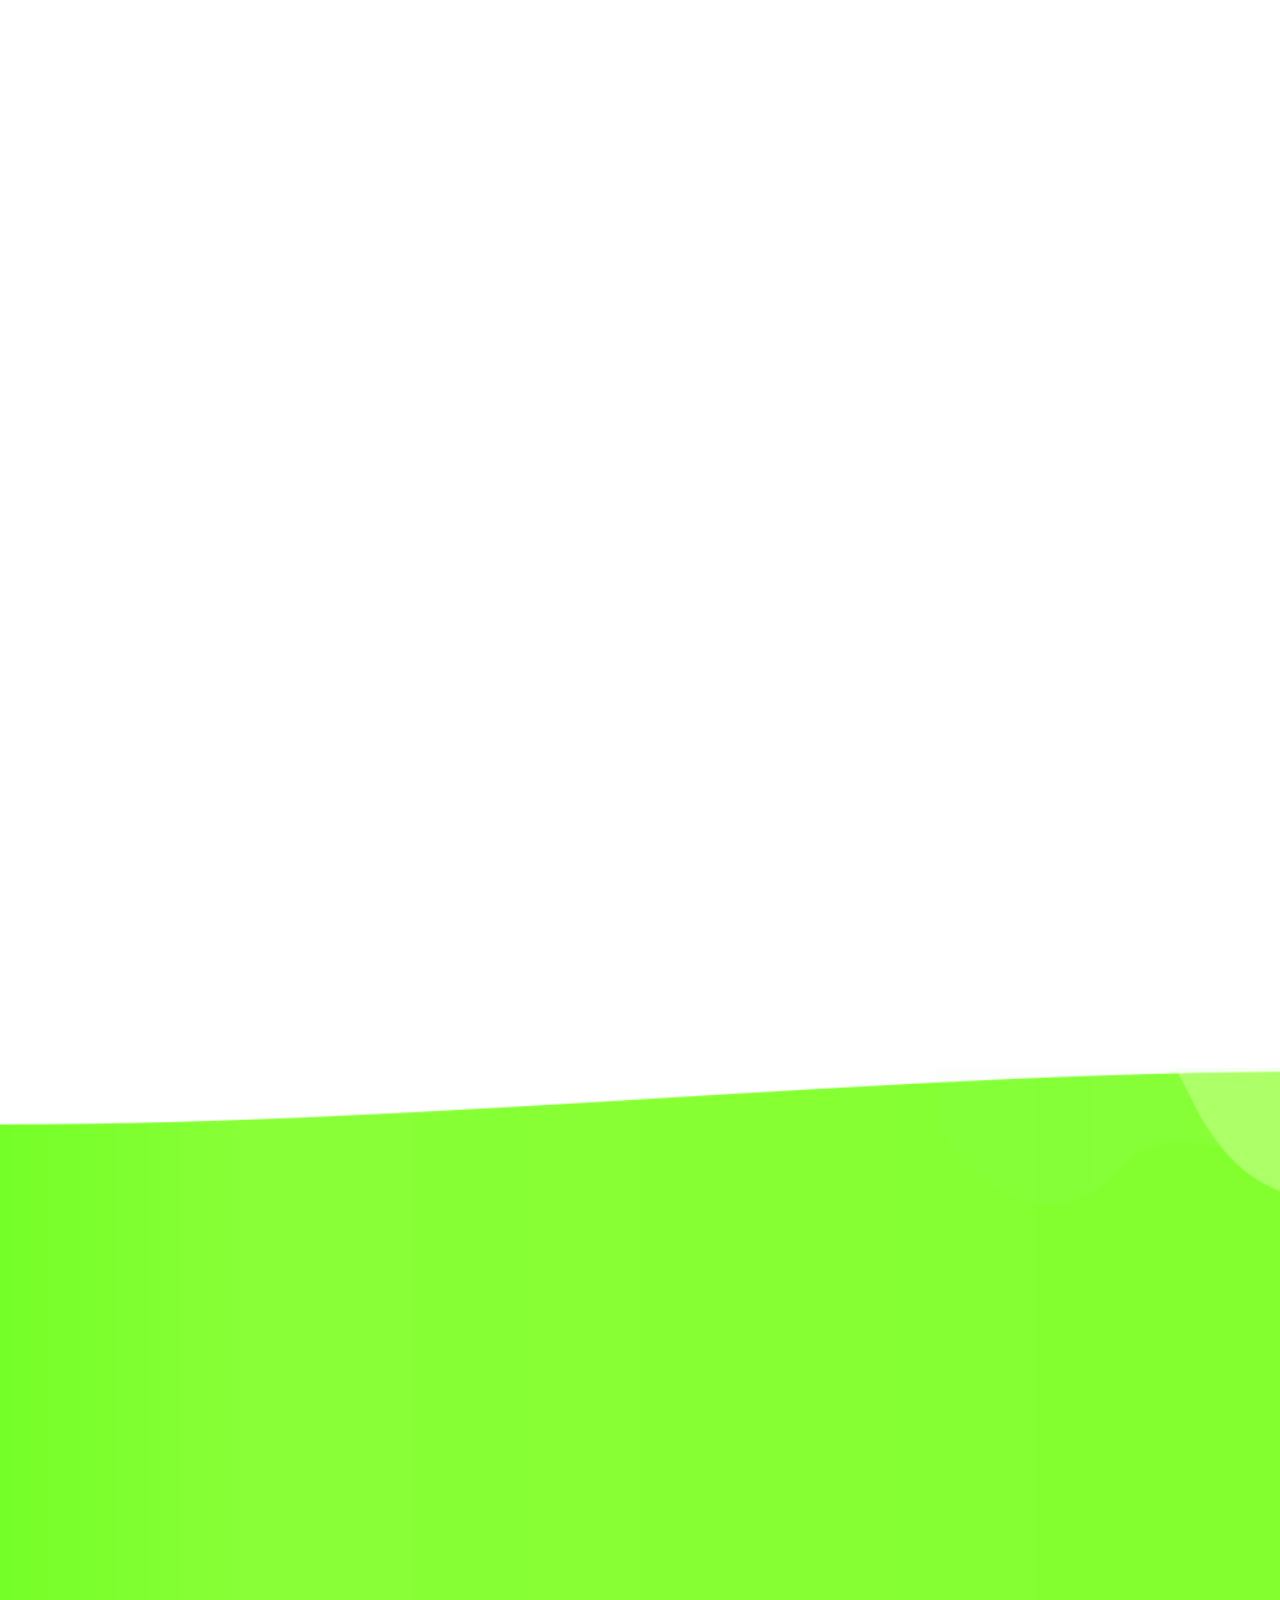
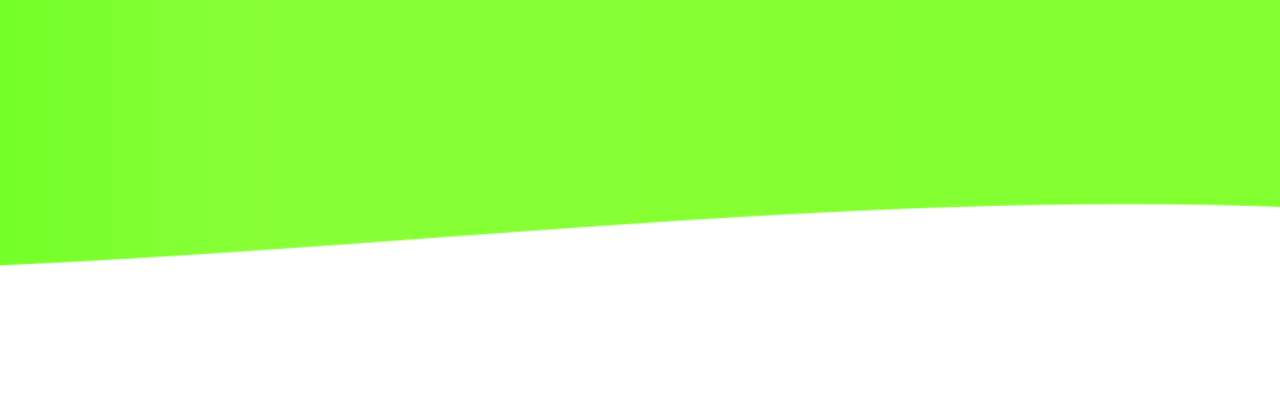
==== commit edcda5d9: "new updatedation" ====
--- a/index.html
+++ b/index.html
@@ -2,554 +2,442 @@
 <html lang="en">
 
 <head>
-    <meta charset="UTF-8">
-    <meta http-equiv="X-UA-Compatible" content="IE=edge">
-    <meta name="viewport" content="width=device-width, initial-scale=1.0">
-    <title>Responsive Navbar</title>
-
-    <link rel="stylesheet" href="/fontawesome/css/all.css">
-    <link rel="stylesheet" href="https://cdn.jsdelivr.net/npm/bootstrap@5.2.0/dist/css/bootstrap.min.css
-    ">
-    <link rel="stylesheet" href="styles.css">
+
+  <meta charset="UTF-8">
+  <meta name="viewport" content="width=device-width, initial-scale=1, shrink-to-fit=no">
+  <meta name="description" content="">
+  <meta name="author" content="">
+  <link rel="preconnect" href="https://fonts.gstatic.com">
+  <link href="https://fonts.googleapis.com/css2?family=Poppins:wght@100;200;300;400;500;600;700;800;900&display=swap"
+    rel="stylesheet">
+
+  <title>Growth Wealth</title>
+  <link rel="icon" href="assets/images/logo1.png">
+
+  <!-- Bootstrap core CSS -->
+  <link href="vendor/bootstrap/css/bootstrap.min.css" rel="stylesheet">
+
+  <!-- Additional CSS Files -->
+  <link rel="stylesheet" href="assets/css/fontawesome.css">
+  <link rel="stylesheet" href="assets/css/templatemo-space-dynamic.css">
+  <link rel="stylesheet" href="assets/css/animated.css">
+  <link rel="stylesheet" href="assets/css/owl.css">
+  <!--
+    
+TemplateMo 562 Space Dynamic
+
+https://templatemo.com/tm-562-space-dynamic
+
+-->
 </head>
 
 <body>
 
-
-    <header>
-
-        <div class="container-fluid">
-
-            <div class="navb-logo">
-                <img src="/img/WhatsApp Image 2023-05-20 at 21.37.10.jpeg" alt="Logo">
-            </div>
-
-            <div class="navb-items d-none d-xl-flex">
-
-                <div class="item">
-                    <a href="/">Home</a>
-                </div>
-
-                <div class="item">
-                    <a href="/services">Services</a>
-                </div>
-
-                <div class="item">
-                    <a href="/cases">Cases</a>
-                </div>
-
-                <div class="item">
-                    <a href="/about">About</a>
-                </div>
-
-                <div class="item-button">
-                    <a href="/contact" type="button">Let's talk</a>
-                </div>
-            </div>
-
-            <!-- Button trigger modal -->
-            <div class="mobile-toggler d-lg-none">
-                <a href="#" data-bs-toggle="modal" data-bs-target="#navbModal">
-                    <i class="fa-solid fa-bars"></i>
-                </a>
-            </div>
-
-            <!-- Modal -->
-            <div class="modal fade" id="navbModal" tabindex="-1" aria-labelledby="exampleModalLabel" aria-hidden="true">
-                <div class="modal-dialog">
-                    <div class="modal-content">
-
-                        <div class="modal-header">
-                            <img src="/img/logo-variant.png" alt="Logo">
-                            <button type="button" class="btn-close" data-bs-dismiss="modal" aria-label="Close"><i
-                                    class="fa-solid fa-xmark"></i></button>
-                        </div>
-
-                        <div class="modal-body">
-
-                            <div class="modal-line">
-                                <i class="fa-solid fa-house"></i><a href="/">Home</a>
-                            </div>
-
-                            <div class="modal-line">
-                                <i class="fa-solid fa-bell-concierge"></i><a href="/services">Services</a>
-                            </div>
-
-                            <div class="modal-line">
-                                <i class="fa-solid fa-file-lines"></i> <a href="/cases">Cases</a>
-                            </div>
-
-                            <div class="modal-line">
-                                <i class="fa-solid fa-circle-info"></i><a href="/about">About</a>
-                            </div>
-
-                            <a href="/contact" class="navb-button" type="button">Let's talk</a>
-                        </div>
-
-                        <div class="mobile-modal-footer">
-
-                            <a target="_blank" href="#"><i class="fa-brands fa-instagram"></i></a>
-                            <a target="_blank" href="#"><i class="fa-brands fa-linkedin-in"></i></a>
-                            <a target="_blank" href="#"><i class="fa-brands fa-youtube"></i></a>
-                            <a target="_blank" href="#"><i class="fa-brands fa-facebook"></i></a>
-                        </div>
-                    </div>
-                </div>
-            </div>
-
-        </div>
-    </header>
-
-    <section class="section-1">
-
-        <p>time, diamonds and others relics</p>
-        <div>
-            <h5>WELCOME TO Growth Wealth </h5>
-        </div>
-        <div>
-            <h1>The Smartest Thing To Do With Your Tips</h1>
-            <br>
-            <p>Our aim to deliver the best rewards at minimum possible risk in Commodities , Forex & Comex Calls. We do
-                not offer fake services & Support. Because you will invest your precious money with making 100% trust on
-                the company. We updated 100% true performance, which gives you confidence of taking the decision.</p>
-        </div>
-        <div class="btn1">
-            <div><button>Our Mission</button></div>
-            <div><button>Our Visiom</button></div>
-            <div><button>Our Value</button></div>
-        </div>
-        <div>
-            <h1>You Always Get the Best Guidance</h1>
-        </div>
-        <div>
-            <h1>Why Choose Us?</h1>
-            <br>
-            <p>
-                We believes not only in Customer satisfaction but we feel that it is our duty to go beyond the ways to
-                delight our clients. We provide 24x7 hours customer support to ensure that our clients get the best
-                solutions at the right time for their queries.
-            </p>
-            <h1>Our Products and Services</h1>
-        </div>
-
-        <div>
-            <div>
-                <div><Button>Long Term Investment</Button></div>
-                <div><Button>Thematic Play</Button></div>
-                <div><Button>Quatitaive Investment</Button></div>
-                <div><Button>Equaity Product</Button></div>
-                <div><Button>Commodity Product</Button></div>
-                <div><Button>OPtions</Button></div>
-            </div>
-            <div>
-                <div>
-                    <h1>
-                        Long Term Investment Services
-                    </h1>
-                    <br>
-                    <p>The three main long term investments that help in meeting long term goals are equity (and equity
-                        based investment products such as MFs, etc), long term bonds and insurance. All these three
-                        products perform a unique role based on their features.</p>
-                </div>
-                <div>
-                    <h1>Thematic Play</h1><br>
-                    <p>
-                        The three main long term investments that help in meeting long term goals are equity (and equity
-                        based investment products such as MFs, etc), long term bonds and insurance. All these three
-                        products perform a unique role based on their features.
-                    </p>
-                </div>
-                <div>
-                    <h1>Quantitative Investment Strategies</h1>
-                    <br>
-                    <p>
-                        Quantitative Investment Strategies (QIS) is a specialized investment management boutique within
-                        Credit Suisse Asset Management. QIS offers investors access to sources of return separate from
-                        equity and bond markets in order to help them improve portfolio diversification and reduce
-                        sensitivity to equity-market declines.
-                    </p>
-                </div>
-                <div>
-                    <h1>
-                        Equity Product
-                    </h1>
-                    <p>In finance, an equity derivative is a class of derivatives whose value is at least partly derived
-                        from one or more underlying equity securities. Options and futures are by far the most common
-                        equity derivatives, however there are many other types of equity derivatives that are actively
-                        traded.</p>
-                </div>
-                <div>
-                    <h1>Commodity Product</h1><br>
-                    <p>Commodity Product
-                        A commodity product refers to any product which is similar to other products of the same variant
-                        (that are available from other manufacturers). For instance, sugar can be termed as a commodity
-                        product.</p>
-                </div>
-                <div>
-                    <h1>Options Product</h1>
-                    <br>A product option is used for products that come in different variations. Size and color are
-                    common examples of product options, but they can also be things like checkboxes or fields for custom
-                    text. ... A variant is a particular variation of a product and has specific option values defined —
-                    like a small, blue shirt.
-                </div>
-            </div>
-        </div>
-        <section class="ftco-section ftco-no-pt">
-            <div class="container">
-                <div class="row justify-content-center mb-5">
-                    <div class="col-md-12 text-center heading-section ftco-animate">
-                        <h2 class="mb-4">Risk Profile</h2>
-
-                        <!--Risk Profile-->
-                        <div class="col-md-12" align="left">
-                            <form id="newtaskform" name="newtaskform">
-
-                                <div class="row c">
-                                    <div class="col-md-6 label50">
-                                        <input type="text" name="fname" class="form-control" id="rpnameerisk"
-                                            placeholder="Name" required>
-                                    </div>
-                                    <div class="col-md-6 label50">
-                                        <input type="text" name="mobile" class="form-control" id="rpmobrisk"
-                                            placeholder="Contact Number" required>
-                                    </div>
-                                </div>
-                                <div class="row c">
-                                    <div class="col-md-6 label50">
-                                        <input type="email" name="email" class="form-control" id="riskprem"
-                                            placeholder="Email ID" required>
-                                    </div>
-                                    <div class="col-md-6 label50">
-                                        <select name="service" class="form-control" id="service" required>
-                                            <option value="">Select Service</option>
-                                            <option value="Subscription">Subscription</option>
-                                            <option value="Registration">Registration </option>
-                                            <option value="Consulting">Consulting </option>
-                                        </select>
-                                        <input name="m1" value="13" type="hidden">
-                                        <input name="m2" value="17" type="hidden">
-                                    </div>
-                                </div>
-
-                                <div class="row c">
-                                    <div class="col-md-6 label50">
-                                        <input name="pan_no" class="form-control" placeholder="Pan Number" id="rppanoj"
-                                            type="text" required>
-                                    </div>
-                                    <div class="col-md-6 label50">
-                                        <select name="gender" class="form-control" id="Gender" required>
-                                            <option value="0">Select</option>
-                                            <option value="Male">Male</option>
-                                            <option value="Female">Female</option>
-                                        </select>
-                                    </div>
-                                </div>
-                                <div class="row">
-                                    <div class="col-md-6 label50">
-                                        <input type="text" name="regcity" class="form-control" id="rpnameerisk"
-                                            placeholder="City" required>
-                                    </div>
-                                    <div class="col-md-6 label50">
-                                        <select name="serviceduration" class="form-control" id="serviceduration"
-                                            required>
-                                            <option value="0">Select service duration</option>
-                                            <option value="1">1 Month</option>
-                                            <option value="2">2 Month</option>
-                                            <option value="3">3 Month</option>
-                                            <option value="4">4 Month</option>
-                                            <option value="5">5 Month</option>
-                                            <option value="6">6 Month</option>
-                                        </select>
-                                    </div>
-                                </div>
-                                <div class="row">
-                                    <div class="col-md-6 label50">
-                                        <input type="date" name="regdob" class="form-control" id="rpnameerisk"
-                                            placeholder="Enter Date Of Birth" required>
-                                    </div>
-                                    <div class="col-md-6 label50">
-                                        <label> Select Products</label><br>
-                                        <input type="checkbox" name="chkbox[]" value="Cash" /> Cash<br />
-                                        <input type="checkbox" name="chkbox[]" value="Future" /> Future<br />
-                                        <input type="checkbox" name="chkbox[]" value="Options" /> Options<br />
-                                        <input type="checkbox" name="chkbox[]" value="Commodity" /> Commodity<br />
-
-                                    </div>
-                                </div>
-                                <div class="row c" >
-                                    <div class="col-md-6 label50">
-                                        <p>1 ) What is your age group?<input type="hidden" name="question[]"
-                                                value="What is your age group?"> </p>
-                                        <label><input type="radio" required name="answer0" value="Under 35*2"> Under
-                                            35</label>
-                                        <label><input type="radio" name="answer0" value="36-45*1.5"> 36-45</label>
-                                        <label><input type="radio" name="answer0" value="46-55*1"> 46-55</label>
-                                        <label><input type="radio" name="answer0" value="56-60*.5"> 56-60</label>
-                                        <label><input type="radio" name="answer0" value="60+*0"> 60+</label>
-                                    </div>
-                                    <div class="col-md-6 label50">
-                                        <p>2 ) Investement Goal ?<input type="hidden" name="question[]"
-                                                value="Investement Goal ?"> </p>
-                                        <label><input type="radio" required name="answer1"
-                                                value="Capital Appreciation*0.5">
-                                            Capital Appreciation</label>
-                                        <label><input type="radio" name="answer1" value="Regular Income*2"> Regular
-                                            Income</label>
-                                        <label><input type="radio" name="answer1"
-                                                value="Capital Appreciation and Regular Income*1"> Capital Appreciation
-                                            and
-                                            Regular Income</label>
-                                    </div>
-                                    <div class="col-md-6 label50">
-                                        <p>3 ) Proposed Investment Amount ?<input type="hidden" name="question[]"
-                                                value="Proposed Investment Amount ?"> </p>
-                                        <label><input type="radio" required name="answer2" value="50k-5 lacs*0"> 50k-5
-                                            lacs</label>
-                                        <label><input type="radio" name="answer2" value="5-20 lacs*.5"> 5-20
-                                            lacs</label>
-                                        <label><input type="radio" name="answer2" value="20-50 lacs*1"> 20-50
-                                            lacs</label>
-                                        <label><input type="radio" name="answer2" value="50 lacs to 1cr*1.5"> 50 lacs to
-                                            1cr</label>
-                                        <label><input type="radio" name="answer2" value="1cr to 3cr*1.5"> 1cr to
-                                            3cr</label>
-                                        <label><input type="radio" name="answer2" value="3cr to 5cr*1.5"> 3cr to
-                                            5cr</label>
-                                        <label><input type="radio" name="answer2" value="5cr or above*1.5"> 5cr or
-                                            above</label>
-                                    </div>
-                                    <div class="col-md-6 label50">
-                                        <p>4 ) Preferred Investment type ?<input type="hidden" name="question[]"
-                                                value="Preferred Investment type ?"> </p>
-                                        <label><input type="radio" required name="answer3"
-                                                value="Short term Positional*1">
-                                            Short term Positional</label>
-                                        <label><input type="radio" name="answer3" value="Long term Positional*0.5"> Long
-                                            term Positional</label>
-                                        <label><input type="radio" name="answer3" value=" Intraday*2"> Intraday</label>
-                                    </div>
-                                    <div class="col-md-6 label50">
-                                        <p>5 ) Gross Annual Income details ?<input type="hidden" name="question[]"
-                                                value="Gross Annual Income details ?"> </p>
-                                        <label><input type="radio" required name="answer4" value="Below 1 Lakh*0"> Below
-                                            1
-                                            Lakh</label>
-                                        <label><input type="radio" name="answer4" value="1-5 lacs*.5"> 1-5 lacs</label>
-                                        <label><input type="radio" name="answer4" value="5-10 lacs *1"> 5-10 lacs
-                                        </label>
-                                        <label><input type="radio" name="answer4" value="10-25 lacs*1.5"> 10-25
-                                            lacs</label>
-                                        <label><input type="radio" name="answer4" value="25 Lacs to 50 Lacs*2"> 25 Lacs
-                                            to
-                                            50 Lacs</label>
-                                        <label><input type="radio" name="answer4" value="50 Lacs and above*2"> 50 Lacs
-                                            and
-                                            above</label>
-                                    </div>
-                                    <div class="col-md-6 label50">
-                                        <p>6 ) Market Value of portfolio held?<input type="hidden" name="question[]"
-                                                value="Market Value of portfolio held?"> </p>
-                                        <label><input type="radio" required name="answer5" value="50k-5 lacs*.5"> 50k-5
-                                            lacs</label>
-                                        <label><input type="radio" name="answer5" value="5-20 lacs*1"> 5-20 lacs</label>
-                                        <label><input type="radio" name="answer5" value="20-50 lacs*1.5"> 20-50
-                                            lacs</label>
-                                        <label><input type="radio" name="answer5" value="50 lacs to 1cr Or Above*2"> 50
-                                            lacs
-                                            to 1cr Or Above</label>
-                                    </div>
-                                    <div class="col-md-6 label50">
-                                        <p>7 ) Primary Source of Income<input type="hidden" name="question[]"
-                                                value="Primary Source of Income"> </p>
-                                        <label><input type="radio" required name="answer6" value="Salary*1">
-                                            Salary</label>
-                                        <label><input type="radio" name="answer6" value="Business*0.5"> Business</label>
-                                    </div>
-                                    <div class="col-md-6 label50">
-                                        <p>8 ) Secondary Source Of Income<input type="hidden" name="question[]"
-                                                value="Secondary Source Of Income"> </p>
-                                        <label><input type="radio" required name="answer7" value="Royalties*0.5">
-                                            Royalties</label>
-                                        <label><input type="radio" name="answer7" value="Rental*1"> Rental</label>
-                                        <label><input type="radio" name="answer7" value="Dividend*0.5"> Dividend</label>
-                                        <label><input type="radio" name="answer7" value="Others*0.5"> Others</label>
-                                        <label><input type="radio" name="answer7" value="None*0.5"> None</label>
-                                    </div>
-                                    <div class="col-md-6 label50">
-                                        <p>9 ) Investment Experience ?<input type="hidden" name="question[]"
-                                                value="Investment Experience ?"> </p>
-                                        <label><input type="radio" required name="answer8" value="< 3 years*0">
-                                            < 3 years</label>
-                                                <label><input type="radio" name="answer8" value="3-5 years*0.5"> 3-5
-                                                    years</label>
-                                                <label><input type="radio" name="answer8" value=">5 years*1"> >5
-                                                    years</label>
-                                    </div>
-                                    <div class="col-md-6 label50">
-                                        <p>10 ) Experience in market products<input type="hidden" name="question[]"
-                                                value="Experience in market products"> </p>
-                                        <label><input type="radio" required name="answer9" value="Commodity*1">
-                                            Commodity</label>
-                                        <label><input type="radio" name="answer9" value="Stock*0"> Stock</label>
-                                        <label><input type="radio" name="answer9" value="Derivatives Stocks*.5">
-                                            Derivatives
-                                            Stocks</label>
-                                        <label><input type="radio" name="answer9" value="Forex*.5"> Forex</label>
-                                        <label><input type="radio" name="answer9" value="All*1"> All</label>
-                                    </div>
-                                    <div class="col-md-6 label50">
-                                        <p>11 ) How many dependents do you financially support ?<input type="hidden"
-                                                name="question[]"
-                                                value="How many dependents do you financially support ?">
-                                        </p>
-                                        <label><input type="radio" required name="answer10" value="None*2"> None</label>
-                                        <label><input type="radio" name="answer10" value="Between 1 to 3*1"> Between 1
-                                            to
-                                            3</label>
-                                        <label><input type="radio" name="answer10" value="4+*0.5"> 4+</label>
-                                    </div>
-                                    <div class="col-md-6 label50">
-                                        <p>12 ) What is the size of your emergency fund ?<input type="hidden"
-                                                name="question[]" value="What is the size of your emergency fund ?">
-                                        </p>
-                                        <label><input type="radio" required name="answer11" value="Dont Have*0"> Dont
-                                            Have</label>
-                                        <label><input type="radio" name="answer11" value="Less 1 Month Income*0.5"> Less
-                                            1
-                                            Month Income</label>
-                                        <label><input type="radio" name="answer11" value="1-3 Month Income*1"> 1-3 Month
-                                            Income</label>
-                                        <label><input type="radio" name="answer11" value="3-6 Month Income*1.5"> 3-6
-                                            Month
-                                            Income</label>
-                                        <label><input type="radio" name="answer11" value=">6month Income*2"> >6month
-                                            Income</label>
-                                    </div>
-                                    <div class="col-md-6 label50">
-                                        <p>13 ) What is your experience with market products in past?<input
-                                                type="hidden" name="question[]"
-                                                value="What is your experience with market products in past?"> </p>
-                                        <label><input type="radio" required name="answer12" value="Very Good*2"> Very
-                                            Good</label>
-                                        <label><input type="radio" name="answer12" value="Good*1.5"> Good</label>
-                                        <label><input type="radio" name="answer12" value="Moderate*1"> Moderate</label>
-                                        <label><input type="radio" name="answer12" value="Bad*.5"> Bad</label>
-                                        <label><input type="radio" name="answer12" value="Very Bad*0"> Very Bad</label>
-                                    </div>
-                                    <div class="col-md-6 label50">
-                                        <p>14 ) When market is not performing well do you prefer to buy risky
-                                            investments
-                                            and sell less risky investments?<input type="hidden" name="question[]"
-                                                value="When market is not performing well do you prefer to buy risky investments and sell less risky investments?">
-                                        </p>
-                                        <label><input type="radio" required name="answer13" value="Strongly Prefer*2">
-                                            Strongly Prefer</label>
-                                        <label><input type="radio" name="answer13" value=" Prefer*1.5"> Prefer</label>
-                                        <label><input type="radio" name="answer13" value="Indifferent *1"> Indifferent
-                                        </label>
-                                        <label><input type="radio" name="answer13" value="Do Not Prefer*.5"> Do Not
-                                            Prefer</label>
-                                        <label><input type="radio" name="answer13" value="Strongly Do Not Prefer*0">
-                                            Strongly Do Not Prefer</label>
-                                    </div>
-                                    <div class="col-md-6 label50">
-                                        <p>15 ) What is your preference w.r.t securities with low risk low return over
-                                            high
-                                            risk high return?<input type="hidden" name="question[]"
-                                                value="What is your preference w.r.t securities with low risk low return over high risk high return?">
-                                        </p>
-                                        <label><input type="radio" required name="answer14" value="Strongly Prefer*0">
-                                            Strongly Prefer</label>
-                                        <label><input type="radio" name="answer14" value=" Prefer*.5"> Prefer</label>
-                                        <label><input type="radio" name="answer14" value="Indifferent *1"> Indifferent
-                                        </label>
-                                        <label><input type="radio" name="answer14" value="Do Not Prefer*1.5"> Do Not
-                                            Prefer</label>
-                                        <label><input type="radio" name="answer14" value="Strongly Do Not Prefer*2">
-                                            Strongly Do Not Prefer</label>
-                                    </div>
-                                    <div class="col-md-6 label50">
-                                        <p>16 ) Risk Tolerance<input type="hidden" name="question[]"
-                                                value="Risk Tolerance">
-                                        </p>
-                                        <label><input type="radio" required name="answer15" value="High*2"> High</label>
-                                        <label><input type="radio" name="answer15" value="Medium*1"> Medium</label>
-                                        <label><input type="radio" name="answer15" value="Low*0"> Low</label>
-                                    </div>
-                                    <div class="col-md-6 label50">
-                                        <p>17 ) What percentage of monthly income is allocated to pay off debt [all
-                                            EMIs]?<input type="hidden" name="question[]"
-                                                value="What percentage of monthly income is allocated to pay off debt [all EMIs]?">
-                                        </p>
-                                        <label><input type="radio" required name="answer16" value="Between 0% -5%*2">
-                                            Between 0% -5%</label>
-                                        <label><input type="radio" name="answer16" value="Between 5% -20%*1.5"> Between
-                                            5%
-                                            -20%</label>
-                                        <label><input type="radio" name="answer16" value="Between 20% -35%*1"> Between
-                                            20%
-                                            -35%</label>
-                                        <label><input type="radio" name="answer16" value="Between 35% -50%*.5"> Between
-                                            35%
-                                            -50%</label>
-                                        <label><input type="radio" name="answer16" value=">50%*0"> >50%</label>
-                                    </div>
-
-                                </div>
-                                <div class="col-md-12">
-                                    <button type="submit" class="btn btn-primary" id="INSERT">Submit</button>
-                                    <div id="errormsgbox" style="color:red; font-size:18px; text-align:center;"></div>
-                                </div>
-                            </form>
-
-
-                            <table class="table table-condensed">
-                                <thead style="background:green">
-                                    <tr>
-                                        <th>Risk Classification</th>
-                                        <th>Your Score</th>
-                                    </tr>
-                                </thead>
-                                <tbody>
-                                    <tr>
-                                        <td>High Risk</td>
-                                        <td> > 17</td>
-                                    </tr>
-                                    <tr>
-                                        <td>Medium Risk</td>
-                                        <td>> 13 and <= 17</td>
-                                    </tr>
-                                    <tr>
-                                        <td>Low Risk</td>
-                                        <td>
-                                            <= 13</td>
-                                    </tr>
-                                </tbody>
-                            </table>
-                            <p align="justify">The questionnaire returns a score on the basis of which you fall in
-                                either of
-                                the category mentioned above. This assessment is made solely on the basis of your
-                                financial
-                                situation and the answers selected by you.<br>
-                                As your advisor, I and you confirm that we have worked together to determine your risk
-                                profile and the investment options that are best suited for your investment style.
-                            </p>
-                        </div>
-                        <!--Risk Profile-->
-                    </div>
-                </div>
-
-            </div>
-        </section>
-
-        <div style="background-color: black;height: 500px;"></div>
-    </section>
-
-
-
-
-    <script src="https://cdn.jsdelivr.net/npm/bootstrap@5.2.0/dist/js/bootstrap.bundle.min.js
-    "></script>
+  <!-- ***** Preloader Start ***** -->
+  <div id="js-preloader" class="js-preloader">
+    <div class="preloader-inner">
+      <span class="dot"></span>
+      <div class="dots">
+        <span></span>
+        <span></span>
+        <span></span>
+      </div>
+    </div>
+  </div>
+  <!-- ***** Preloader End ***** -->
+
+  <!-- ***** Header Area Start ***** -->
+  <header class="header-area header-sticky wow slideInDown" data-wow-duration="0.75s" data-wow-delay="0s">
+    <div class="container">
+      <div class="row">
+        <div class="col-12">
+          <nav class="main-nav">
+            <!-- ***** Logo Start ***** -->
+            <a href="index.html" class="logo">
+              <h4>Growth<span>Wealth</span></h4>
+            </a>
+
+            <!-- <img src="assets/images/logo1.png" alt=""> -->
+            <!-- ***** Logo End ***** -->
+            <!-- ***** Menu Start ***** -->
+            <ul class="nav" style="background-color: rgb(113, 240, 113);border-radius: 10px;padding: 10px 60px;">
+              <li class="scroll-to-section"><a href="#top" class="active">Home</a></li>
+              <li class="scroll-to-section"><a href="#about">About Us</a></li>
+              <li class="scroll-to-section"><a href="#services">Services</a></li>
+              <li class="scroll-to-section"><a href="#portfolio">Portfolio</a></li>
+              <li class="scroll-to-section"><a href="#blog">Blog</a></li>
+              <li class="scroll-to-section"><a href="#contact">Message Us</a></li>
+              <li class="scroll-to-section">
+                <div class="main-red-button"><a href="#contact">Contact Now</a></div>
+              </li>
+            </ul>
+            <a class='menu-trigger'>
+              <span>Menu</span>
+            </a>
+            <!-- ***** Menu End ***** -->
+          </nav>
+        </div>
+      </div>
+    </div>
+  </header>
+  <!-- ***** Header Area End ***** -->
+
+  <div class="main-banner wow fadeIn" id="top" data-wow-duration="1s" data-wow-delay="0.5s">
+    <div class="container">
+      <div class="row">
+        <div class="col-lg-12">
+          <div class="row">
+            <div class="col-lg-6 align-self-center">
+              <div class="left-content header-text wow fadeInLeft" data-wow-duration="1s" data-wow-delay="1s">
+                <h6>Welcome to Growth Wealth</h6>
+                <h2>The <em>Smartest Thing</em> To Do With <span>Your Tips</span></h2>
+                <p>Our aim to deliver the best rewards at minimum possible risk in Commodities,Forex & Comex Calls.We
+                  do not offer fake services & Support.Because you will invest your precious money with making
+                  100% trust on the company. <br> We updates 100% true performance, which gives you confidence of
+                  taking the decision.</p>
+              </div>
+            </div>
+            <div class="col-lg-6">
+              <div class="right-image wow fadeInRight" data-wow-duration="1s" data-wow-delay="0.5s">
+                <img src="assets/images/banner-right-image.png" alt="team meeting">
+              </div>
+            </div>
+          </div>
+        </div>
+      </div>
+    </div>
+  </div>
+
+  <div id="about" class="about-us section">
+    <div class="container">
+      <div class="row">
+        <div class="col-lg-4">
+          <div class="left-image wow fadeIn" data-wow-duration="1s" data-wow-delay="0.2s" id="money">
+            <img src="assets/images/about-left-image.png" alt="person graphic">
+          </div>
+        </div>
+        <div class="col-lg-8 align-self-center">
+          <div class="services">
+            <div class="row">
+              <div class="col-lg-6">
+                <div class="item wow fadeIn" data-wow-duration="1s" data-wow-delay="0.5s">
+                  <div class="icon">
+                    <img src="assets/images/service-icon-01.png" alt="reporting">
+                  </div>
+                  <div class="right-text">
+                    <h4>Our Mission</h4>
+                    <p>Our aim to deliver the best rewards at minimum possible risk in Commodities , Forex & Comex
+                      Calls. We do not offer fake services & Support.</p>
+                  </div>
+                </div>
+              </div>
+              <div class="col-lg-6">
+                <div class="item wow fadeIn" data-wow-duration="1s" data-wow-delay="0.7s">
+                  <div class="icon">
+                    <img src="assets/images/service-icon-02.png" alt="">
+                  </div>
+                  <div class="right-text">
+                    <h4>Our Vission</h4>
+                    <p>Our Research Lab is basically helpful in analysing the Commodities and we still evaluate the
+                      Market for making more better for our research.</p>
+                  </div>
+                </div>
+              </div>
+              <div class="col-lg-6">
+                <div class="item wow fadeIn" data-wow-duration="1s" data-wow-delay="0.9s">
+                  <div class="icon">
+                    <img src="assets/images/service-icon-03.png" alt="">
+                  </div>
+                  <div class="right-text">
+                    <h4>Our Value</h4>
+                    <p>Our experts can help you develop your trading strategy and integrate it into your trading
+                      strategy.</p>
+                  </div>
+                </div>
+              </div>
+            </div>
+          </div>
+        </div>
+      </div>
+    </div>
+  </div>
+
+  <div id="services" class="our-services section">
+    <div class="container">
+      <div class="row">
+        <div class="col-lg-6 wow fadeInRight" data-wow-duration="1s" data-wow-delay="0.2s">
+          <div class="section-heading">
+            <h2>You Always <em>Get</em> the Best <span>Guidance</span></h2>
+            <div class="col-lg-6 align-self-center  wow fadeInLeft" data-wow-duration="1s" data-wow-delay="0.2s">
+              <div class="left-image">
+                <img src="assets/images/services-left-image.png" alt="">
+              </div>
+            </div>
+          </div>
+        </div>
+        <div class="col-lg-6 wow fadeInRight" data-wow-duration="1s" data-wow-delay="0.2s">
+          <div class="section-heading">
+            <h2>Why <em>Choose</em> Us <span>?</span></h2>
+            <p>We believes not only in Customer satisfaction but we feel that it is our duty to go beyond the ways to
+              delight our clients. We provide 24x7 hours customer support to ensure that our clients get the best
+              solutions at the right time for their queries.</p>
+          </div>
+        </div>
+      </div>
+
+    </div>
+  </div>
+
+  <div id="portfolio" class="our-portfolio section">
+    <div class="container">
+      <div class="row">
+        <div class="col-lg-6 offset-lg-3">
+          <div class="section-heading  wow bounceIn" data-wow-duration="1s" data-wow-delay="0.2s">
+            <h2>See What Our Agency <em>Offers</em> &amp; What We <span>Provide</span></h2>
+          </div>
+        </div>
+      </div>
+      <div class="row">
+        <div class="col-lg-3 col-sm-6">
+          <a href="#">
+            <div class="item wow bounceInUp" data-wow-duration="1s" data-wow-delay="0.3s">
+              <div class="hidden-content">
+                <h4>SEO Analysis</h4>
+                <p>Lorem ipsum dolor sit ameti ctetur aoi adipiscing eto.</p>
+              </div>
+              <div class="showed-content">
+                <img src="assets/images/portfolio-image.png" alt="">
+              </div>
+            </div>
+          </a>
+        </div>
+        <div class="col-lg-3 col-sm-6">
+          <a href="#">
+            <div class="item wow bounceInUp" data-wow-duration="1s" data-wow-delay="0.4s">
+              <div class="hidden-content">
+                <h4>Website Reporting</h4>
+                <p>Lorem ipsum dolor sit ameti ctetur aoi adipiscing eto.</p>
+              </div>
+              <div class="showed-content">
+                <img src="assets/images/portfolio-image.png" alt="">
+              </div>
+            </div>
+          </a>
+        </div>
+        <div class="col-lg-3 col-sm-6">
+          <a href="#">
+            <div class="item wow bounceInUp" data-wow-duration="1s" data-wow-delay="0.5s">
+              <div class="hidden-content">
+                <h4>Performance Tests</h4>
+                <p>Lorem ipsum dolor sit ameti ctetur aoi adipiscing eto.</p>
+              </div>
+              <div class="showed-content">
+                <img src="assets/images/portfolio-image.png" alt="">
+              </div>
+            </div>
+          </a>
+        </div>
+        <div class="col-lg-3 col-sm-6">
+          <a href="#">
+            <div class="item wow bounceInUp" data-wow-duration="1s" data-wow-delay="0.6s">
+              <div class="hidden-content">
+                <h4>Data Analysis</h4>
+                <p>Lorem ipsum dolor sit ameti ctetur aoi adipiscing eto.</p>
+              </div>
+              <div class="showed-content">
+                <img src="assets/images/portfolio-image.png" alt="">
+              </div>
+            </div>
+          </a>
+        </div>
+      </div>
+    </div>
+  </div>
+
+  <div id="blog" class="our-blog section">
+    <div class="container">
+      <div class="row">
+        <div class="col-lg-6 wow fadeInDown" data-wow-duration="1s" data-wow-delay="0.25s">
+          <div class="section-heading">
+            <h2>Our <em>Products</em> and <span>Services</span></h2>
+          </div>
+        </div>
+        <div class="col-lg-6 wow fadeInDown" data-wow-duration="1s" data-wow-delay="0.25s">
+          <div class="top-dec">
+            <img src="assets/images/blog-dec.png" alt="">
+          </div>
+        </div>
+      </div>
+      <div class="row">
+        <div class="col-lg-6 wow fadeInUp" data-wow-duration="1s" data-wow-delay="0.25s">
+          <div class="right-list">
+            <ul>
+              <li>
+                <div class="left-content align-self-center">
+                  <h1 style="color: green;"><i class="fa fa-line-chart"></i></h1>
+                  <h4>Long Term Investment Services</h4>
+                  <p>The three main long term investments that help in meeting long term goals are equity (and equity
+                    based investment products such as MFs, etc), long term bonds and insurance. All these three products
+                    perform a unique role based on their features.</p>
+                </div>
+                <div class="right-image">
+                  <a href="#"><img src="assets/images/project-2.jpg" alt=""></a>
+                </div>
+              </li>
+              <li>
+                <div class="left-content align-self-center">
+                  <h1 style="color: green;"><i class="fa fa-users"></i></h1>
+                    <h4>Thematic Play</h4>
+                  </a>
+                  <p>The three main long term investments that help in meeting long term goals are equity (and equity
+                    based investment products such as MFs, etc), long term bonds and insurance. All these three products
+                    perform a unique role based on their features.</p>
+                </div>
+                <div class="right-image">
+                  <a href="#"><img src="assets/images/project-3.jpg" alt=""></a>
+                </div>
+              </li>
+              <li>
+                <div class="left-content align-self-center">
+                  <h1 style="color: green;"><i class="fa fa-shield"></i></h1>
+                    <h4>Quantitative Investment Strategies</h4>
+                  </a>
+                  <p>Quantitative Investment Strategies (QIS) is a specialized investment management boutique within
+                    Credit Suisse Asset Management. QIS offers investors access to sources of return separate from
+                    equity and bond markets in order to help them improve portfolio diversification and reduce
+                    sensitivity to equity-market declines.</p>
+                </div>
+                <div class="right-image">
+                  <a href="#"><img src="assets/images/project-4.jpg" alt=""></a>
+                </div>
+              </li>
+            </ul>
+          </div>
+        </div>
+        <div class="col-lg-6 wow fadeInUp" data-wow-duration="1s" data-wow-delay="0.25s">
+          <div class="right-list">
+            <ul>
+              <li>
+                <div class="left-content align-self-center">
+                  <h1 style="color: green;"><i class="fa fa-globe"></i></h1>
+                    <h4>Equity Product</h4>
+                  </a>
+                  <p>In finance, an equity derivative is a class of derivatives whose value is at least partly derived
+                    from one or more underlying equity securities. Options and futures are by far the most common equity
+                    derivatives, however there are many other types of equity derivatives that are actively traded.</p>
+                </div>
+                <div class="right-image">
+                  <a href="#"><img src="assets/images/project-5.jpg" alt=""></a>
+                </div>
+              </li>
+              <li>
+                <div class="left-content align-self-center">
+                  <h1 style="color: green;"><i class="fa fa-star-half-o"></i></h1>
+                    <h4>Commodity Product</h4>
+                  </a>
+                  <p>A commodity product refers to any product which is similar to other products of the same variant
+                    (that are available from other manufacturers). For instance, sugar can be termed as a commodity
+                    product.</p>
+                </div>
+                <div class="right-image">
+                  <a href="#"><img src="assets/images/project-6.jpg" alt=""></a>
+                </div>
+              </li>
+              <li>
+                <div class="left-content align-self-center">
+                  <h1 style="color: green;"><i class="fa fa-bar-chart"></i></h1>
+                    <h4>Options Product</h4>
+                  </a>
+                  <p>A product option is used for products that come in different variations. Size and color are common
+                    examples of product options, but they can also be things like checkboxes or fields for custom text.
+                    ... A variant is a particular variation of a product and has specific option values defined — like a
+                    small, blue shirt.</p>
+                </div>
+                <div class="right-image">
+                  <a href="#"><img src="assets/images/project-1.jpg" alt=""></a>
+                </div>
+              </li>
+            </ul>
+          </div>
+        </div>
+      </div>
+    </div>
+  </div>
+
+  <div id="contact" class="contact-us section">
+    <div class="container">
+      <div class="row">
+        <div class="col-lg-6 align-self-center wow fadeInLeft" data-wow-duration="0.5s" data-wow-delay="0.25s">
+          <div class="section-heading">
+            <h2>Feel Free To Send Us a Message or Call</h2>
+            <p>Lorem ipsum dolor sit amet, consectetur adipiscing elit, sed doer ket eismod tempor incididunt ut
+              labore
+              et dolores</p>
+            <div class="phone-info">
+              <h4>For any enquiry, Call Us: <span><i class="fa fa-phone"></i> <a href="#">010-020-0340</a></span></h4>
+            </div>
+          </div>
+        </div>
+        <div class="col-lg-6 wow fadeInRight" data-wow-duration="0.5s" data-wow-delay="0.25s">
+          <form id="contact" action="" method="post">
+            <div class="row">
+              <div class="col-lg-6">
+                <fieldset>
+                  <input type="name" name="name" id="name" placeholder="Name" autocomplete="on" required>
+                </fieldset>
+              </div>
+              <div class="col-lg-6">
+                <fieldset>
+                  <input type="surname" name="surname" id="surname" placeholder="Surname" autocomplete="on" required>
+                </fieldset>
+              </div>
+              <div class="col-lg-12">
+                <fieldset>
+                  <input type="text" name="email" id="email" pattern="[^ @]*@[^ @]*" placeholder="Your Email" required="">
+                </fieldset>
+              </div>
+              <div class="col-lg-12">
+                <fieldset>
+                  <textarea name="message" type="text" class="form-control" id="message" placeholder="Message" required=""></textarea>  
+                </fieldset>
+              </div>
+              <div class="col-lg-12">
+                <fieldset>
+                  <button type="submit" id="form-submit" class="main-button ">Send Message</button>
+                </fieldset>
+                <label for="" style="color:rgb(235, 74, 74) ;">
+                </label>
+              </div>
+            </div>
+            <div class="contact-dec">
+              <img src="assets/images/contact-decoration.png" alt="">
+            </div>
+          </form>
+        </div>
+      </div>
+    </div>
+  </div>
+
+  <footer>
+    <div class="container">
+      <div class="row">
+        <div class="col-lg-12 wow fadeIn" data-wow-duration="1s" data-wow-delay="0.25s">
+          <p>© Copyright 2021 Space Dynamic Co. All Rights Reserved.
+
+            <br>Design: <a rel="nofollow" href="https://templatemo.com">TemplateMo</a>
+          </p>
+        </div>
+      </div>
+    </div>
+  </footer>
+  <!-- Scripts -->
+  <script src="vendor/jquery/jquery.min.js"></script>
+  <script src="vendor/bootstrap/js/bootstrap.bundle.min.js"></script>
+  <script src="assets/js/owl-carousel.js"></script>
+  <script src="assets/js/animation.js"></script>
+  <script src="assets/js/imagesloaded.js"></script>
+  <script src="assets/js/templatemo-custom.js"></script>
+
 </body>
 
 </html>--- a/assets/css/templatemo-space-dynamic.css
+++ b/assets/css/templatemo-space-dynamic.css
@@ -0,0 +1,1583 @@
+/* 
+
+TemplateMo 562 Space Dynamic
+
+https://templatemo.com/tm-562-space-dynamic
+
+*/
+
+/* ---------------------------------------------
+Table of contents
+------------------------------------------------
+01. font & reset css
+02. reset
+03. global styles
+04. header
+05. banner
+06. features
+07. testimonials
+08. contact
+09. footer
+10. preloader
+11. search
+12. portfolio
+
+--------------------------------------------- */
+/* 
+---------------------------------------------
+font & reset css
+--------------------------------------------- 
+*/
+@import url('https://fonts.googleapis.com/css2?family=Poppins:wght@100;200;300;400;500;600;700;800;900&display=swap');
+/* 
+---------------------------------------------
+reset
+--------------------------------------------- 
+*/
+html, body, div, span, applet, object, iframe, h1, h2, h3, h4, h5, h6, p, blockquote, div
+pre, a, abbr, acronym, address, big, cite, code, del, dfn, em, font, img, ins, kbd, q,
+s, samp, small, strike, strong, sub, sup, tt, var, b, u, i, center, dl, dt, dd, ol, ul, li,
+figure, header, nav, section, article, aside, footer, figcaption {
+  margin: 0;
+  padding: 0;
+  border: 0;
+  outline: 0;
+}
+
+/* clear fix */
+.grid:after {
+  content: '';
+  display: block;
+  clear: both;
+}
+
+/* ---- .grid-item ---- */
+
+.grid-sizer,
+.grid-item {
+  width: 50%;
+}
+
+.grid-item {
+  float: left;
+}
+
+.grid-item img {
+  display: block;
+  max-width: 100%;
+}
+
+.clearfix:after {
+  content: ".";
+  display: block;
+  clear: both;
+  visibility: hidden;
+  line-height: 0;
+  height: 0;
+}
+
+.clearfix {
+  display: inline-block;
+}
+
+html[xmlns] .clearfix {
+  display: block;
+}
+
+* html .clearfix {
+  height: 1%;
+}
+
+ul, li {
+  padding: 0;
+  margin: 0;
+  list-style: none;
+}
+
+header, nav, section, article, aside, footer, hgroup {
+  display: block;
+}
+
+* {
+  box-sizing: border-box;
+}
+
+html, body {
+  font-family: 'Poppins', sans-serif;
+  font-weight: 400;
+  background-color: #fff;
+  -ms-text-size-adjust: 100%;
+  -webkit-font-smoothing: antialiased;
+  -moz-osx-font-smoothing: grayscale;
+}
+
+a {
+  text-decoration: none !important;
+}
+
+h1, h2, h3, h4, h5, h6 {
+  margin-top: 0px;
+  margin-bottom: 0px;
+}
+
+ul {
+  margin-bottom: 0px;
+}
+
+p {
+  font-size: 15px;
+  line-height: 30px;
+  color: #2a2a2a;
+}
+
+img {
+  width: 100%;
+  overflow: hidden;
+}
+
+/* 
+---------------------------------------------
+global styles
+--------------------------------------------- 
+*/
+html,
+body {
+  background: #fff;
+  font-family: 'Poppins', sans-serif;
+}
+
+::selection {
+  background: #03a4ed;
+  color: #fff;
+}
+
+::-moz-selection {
+  background: #03a4ed;
+  color: #fff;
+}
+
+@media (max-width: 991px) {
+  html, body {
+    overflow-x: hidden;
+  }
+  .mobile-top-fix {
+    margin-top: 30px;
+    margin-bottom: 0px;
+  }
+  .mobile-bottom-fix {
+    margin-bottom: 30px;
+  }
+  .mobile-bottom-fix-big {
+    margin-bottom: 60px;
+  }
+}
+
+.page-section {
+  margin-top: 120px;
+}
+
+.section-heading h2 {
+  font-size: 30px;
+  text-transform: capitalize;
+  color: #2a2a2a;
+  font-weight: 700;
+  letter-spacing: 0.25px;
+  position: relative;
+  z-index: 2;
+  line-height: 44px;
+}
+
+.section-heading h2 em {
+  font-style: normal;
+  color: #03a4ed;
+}
+
+.section-heading h2 span {
+  color: #13c32a;
+}
+
+.main-blue-button a {
+  display: inline-block;
+  background-color: #03a4ed;
+  font-size: 15px;
+  font-weight: 400;
+  color: #fff;
+  text-transform: capitalize;
+  padding: 12px 25px;
+  border-radius: 23px;
+  letter-spacing: 0.25px;
+}
+
+.main-red-button a {
+  display: inline-block;
+  background-color: #13c32a;
+  font-size: 15px;
+  font-weight: 400;
+  color: #fff;
+  text-transform: capitalize;
+  padding: 12px 25px;
+  border-radius: 23px;
+  letter-spacing: 0.25px;
+}
+
+.main-white-button a {
+  display: inline-block;
+  background-color: #fff;
+  font-size: 15px;
+  font-weight: 400;
+  color: #13c32a;
+  text-transform: capitalize;
+  padding: 12px 25px;
+  border-radius: 23px;
+  letter-spacing: 0.25px;
+}
+
+/* 
+---------------------------------------------
+header
+--------------------------------------------- 
+*/
+
+.background-header {
+  background-color: #fff!important;
+  height: 80px!important;
+  position: fixed!important;
+  top: 0px;
+  left: 0px;
+  right: 0px;
+  box-shadow: 0px 0px 10px rgba(0,0,0,0.15)!important;
+}
+
+.background-header .logo,
+.background-header .main-nav .nav li a {
+  color: #1e1e1e!important;
+}
+
+.background-header .main-nav .nav li:hover a {
+  color: #13c32a!important;
+}
+
+.background-header .nav li a.active {
+  color: #13c32a!important;
+}
+
+.header-area {
+  background-color: #fafafa;
+  position: absolute;
+  top: 0px;
+  left: 0px;
+  right: 0px;
+  z-index: 100;
+  height: 100px;
+  -webkit-transition: all .5s ease 0s;
+  -moz-transition: all .5s ease 0s;
+  -o-transition: all .5s ease 0s;
+  transition: all .5s ease 0s;
+}
+
+.header-area .main-nav {
+  min-height: 80px;
+  background: transparent;
+}
+
+.header-area .main-nav .logo {
+  line-height: 100px;
+  color: #fff;
+  font-size: 24px;
+  font-weight: 700;
+  text-transform: uppercase;
+  letter-spacing: 2px;
+  float: left;
+  -webkit-transition: all 0.3s ease 0s;
+  -moz-transition: all 0.3s ease 0s;
+  -o-transition: all 0.3s ease 0s;
+  transition: all 0.3s ease 0s;
+}
+
+.header-area .main-nav .logo h4 {
+    font-size: 24px;
+    font-weight: 700;
+    text-transform: uppercase;
+    color: #03a4ed;
+    line-height: 100px;
+    float: left;
+    -webkit-transition: all 0.3s ease 0s;
+    -moz-transition: all 0.3s ease 0s;
+    -o-transition: all 0.3s ease 0s;
+    transition: all 0.3s ease 0s;
+}
+
+.logo h4 span {
+  color: #13c32a;
+}
+
+.background-header .main-nav .logo h4 {
+  line-height: 80px;
+}
+
+.background-header .main-nav .nav {
+  margin-top: 20px !important;
+}
+
+.header-area .main-nav .nav {
+  float: right;
+  margin-top: 30px;
+  margin-right: 0px;
+  background-color: transparent;
+  -webkit-transition: all 0.3s ease 0s;
+  -moz-transition: all 0.3s ease 0s;
+  -o-transition: all 0.3s ease 0s;
+  transition: all 0.3s ease 0s;
+  position: relative;
+  z-index: 999;
+}
+
+.header-area .main-nav .nav li {
+  padding-left: 20px;
+  padding-right: 20px;
+}
+
+.header-area .main-nav .nav li:last-child {
+  padding-right: 0px;
+  padding-left: 40px;
+}
+
+.header-area .main-nav .nav li:last-child a ,
+.background-header .main-nav .nav li:last-child a {
+  color: #fff !important;
+  padding: 0px 20px;
+  font-weight: 400;
+}
+
+.header-area .main-nav .nav li:last-child a:hover,
+.header-area .main-nav .nav li:last-child a.active {
+  color: #fff !important;
+}
+
+.header-area .main-nav .nav li a {
+  display: block;
+  font-weight: 500;
+  font-size: 15px;
+  color: #2a2a2a;
+  text-transform: capitalize;
+  -webkit-transition: all 0.3s ease 0s;
+  -moz-transition: all 0.3s ease 0s;
+  -o-transition: all 0.3s ease 0s;
+  transition: all 0.3s ease 0s;
+  height: 40px;
+  line-height: 40px;
+  border: transparent;
+  letter-spacing: 1px;
+}
+
+.header-area .main-nav .nav li a {
+  color: #2a2a2a;
+}
+
+.header-area .main-nav .nav li:hover a,
+.header-area .main-nav .nav li a.active {
+  color:#13c32a!important;
+}
+
+.background-header .main-nav .nav li:hover a,
+.background-header .main-nav .nav li a.active {
+  color: #13c32a!important;
+  opacity: 1;
+}
+
+.header-area .main-nav .nav li:last-child a:hover ,
+.background-header .main-nav .nav li:last-child a:hover {
+  background-color: #03a4ed;
+}
+
+.header-area .main-nav .nav li.submenu {
+  position: relative;
+  padding-right: 30px;
+}
+
+.header-area .main-nav .nav li.submenu:after {
+  font-family: FontAwesome;
+  content: "\f107";
+  font-size: 12px;
+  color: #2a2a2a;
+  position: absolute;
+  right: 18px;
+  top: 12px;
+}
+
+.background-header .main-nav .nav li.submenu:after {
+  color: #2a2a2a;
+}
+
+.header-area .main-nav .nav li.submenu ul {
+  position: absolute;
+  width: 200px;
+  box-shadow: 0 2px 28px 0 rgba(0, 0, 0, 0.06);
+  overflow: hidden;
+  top: 50px;
+  opacity: 0;
+  transform: translateY(+2em);
+  visibility: hidden;
+  z-index: -1;
+  transition: all 0.3s ease-in-out 0s, visibility 0s linear 0.3s, z-index 0s linear 0.01s;
+}
+
+.header-area .main-nav .nav li.submenu ul li {
+  margin-left: 0px;
+  padding-left: 0px;
+  padding-right: 0px;
+}
+
+.header-area .main-nav .nav li.submenu ul li a {
+  opacity: 1;
+  display: block;
+  background: #f7f7f7;
+  color: #2a2a2a!important;
+  padding-left: 20px;
+  height: 40px;
+  line-height: 40px;
+  -webkit-transition: all 0.3s ease 0s;
+  -moz-transition: all 0.3s ease 0s;
+  -o-transition: all 0.3s ease 0s;
+  transition: all 0.3s ease 0s;
+  position: relative;
+  font-size: 13px;
+  font-weight: 400;
+  border-bottom: 1px solid #eee;
+}
+
+.header-area .main-nav .nav li.submenu ul li a:hover {
+  background: #fff;
+  color: #13c32a!important;
+  padding-left: 25px;
+}
+
+.header-area .main-nav .nav li.submenu ul li a:hover:before {
+  width: 3px;
+}
+
+.header-area .main-nav .nav li.submenu:hover ul {
+  visibility: visible;
+  opacity: 1;
+  z-index: 1;
+  transform: translateY(0%);
+  transition-delay: 0s, 0s, 0.3s;
+}
+
+.header-area .main-nav .menu-trigger {
+  cursor: pointer;
+  display: block;
+  position: absolute;
+  top: 33px;
+  width: 32px;
+  height: 40px;
+  text-indent: -9999em;
+  z-index: 99;
+  right: 40px;
+  display: none;
+}
+
+.background-header .main-nav .menu-trigger {
+  top: 23px;
+}
+
+.header-area .main-nav .menu-trigger span,
+.header-area .main-nav .menu-trigger span:before,
+.header-area .main-nav .menu-trigger span:after {
+  -moz-transition: all 0.4s;
+  -o-transition: all 0.4s;
+  -webkit-transition: all 0.4s;
+  transition: all 0.4s;
+  background-color: #1e1e1e;
+  display: block;
+  position: absolute;
+  width: 30px;
+  height: 2px;
+  left: 0;
+}
+
+.background-header .main-nav .menu-trigger span,
+.background-header .main-nav .menu-trigger span:before,
+.background-header .main-nav .menu-trigger span:after {
+  background-color: #1e1e1e;
+}
+
+.header-area .main-nav .menu-trigger span:before,
+.header-area .main-nav .menu-trigger span:after {
+  -moz-transition: all 0.4s;
+  -o-transition: all 0.4s;
+  -webkit-transition: all 0.4s;
+  transition: all 0.4s;
+  background-color: #1e1e1e;
+  display: block;
+  position: absolute;
+  width: 30px;
+  height: 2px;
+  left: 0;
+  width: 75%;
+}
+
+.background-header .main-nav .menu-trigger span:before,
+.background-header .main-nav .menu-trigger span:after {
+  background-color: #1e1e1e;
+}
+
+.header-area .main-nav .menu-trigger span:before,
+.header-area .main-nav .menu-trigger span:after {
+  content: "";
+}
+
+.header-area .main-nav .menu-trigger span {
+  top: 16px;
+}
+
+.header-area .main-nav .menu-trigger span:before {
+  -moz-transform-origin: 33% 100%;
+  -ms-transform-origin: 33% 100%;
+  -webkit-transform-origin: 33% 100%;
+  transform-origin: 33% 100%;
+  top: -10px;
+  z-index: 10;
+}
+
+.header-area .main-nav .menu-trigger span:after {
+  -moz-transform-origin: 33% 0;
+  -ms-transform-origin: 33% 0;
+  -webkit-transform-origin: 33% 0;
+  transform-origin: 33% 0;
+  top: 10px;
+}
+
+.header-area .main-nav .menu-trigger.active span,
+.header-area .main-nav .menu-trigger.active span:before,
+.header-area .main-nav .menu-trigger.active span:after {
+  background-color: transparent;
+  width: 100%;
+}
+
+.header-area .main-nav .menu-trigger.active span:before {
+  -moz-transform: translateY(6px) translateX(1px) rotate(45deg);
+  -ms-transform: translateY(6px) translateX(1px) rotate(45deg);
+  -webkit-transform: translateY(6px) translateX(1px) rotate(45deg);
+  transform: translateY(6px) translateX(1px) rotate(45deg);
+  background-color: #1e1e1e;
+}
+
+.background-header .main-nav .menu-trigger.active span:before {
+  background-color: #1e1e1e;
+}
+
+.header-area .main-nav .menu-trigger.active span:after {
+  -moz-transform: translateY(-6px) translateX(1px) rotate(-45deg);
+  -ms-transform: translateY(-6px) translateX(1px) rotate(-45deg);
+  -webkit-transform: translateY(-6px) translateX(1px) rotate(-45deg);
+  transform: translateY(-6px) translateX(1px) rotate(-45deg);
+  background-color: #1e1e1e;
+}
+
+.background-header .main-nav .menu-trigger.active span:after {
+  background-color: #1e1e1e;
+}
+
+.header-area.header-sticky {
+  min-height: 80px;
+}
+
+.header-area .nav {
+  margin-top: 30px;
+}
+
+.header-area.header-sticky .nav li a.active {
+  color: #13c32a;
+}
+
+@media (max-width: 1200px) {
+  .header-area .main-nav .nav li {
+    padding-left: 12px;
+    padding-right: 12px;
+  }
+  .header-area .main-nav:before {
+    display: none;
+  }
+}
+
+@media (max-width: 992px) {
+  #money{
+    display: none;
+  }
+  .header-area .main-nav .nav li:last-child  ,
+  .background-header .main-nav .nav li:last-child {
+    display: none;
+  }
+  .header-area .main-nav .nav li:nth-child(6),
+  .background-header .main-nav .nav li:nth-child(6) {
+    padding-right: 0px;
+  }
+}
+
+@media (max-width: 767px) {
+  #money {
+    display: none;
+  }
+  .background-header .main-nav .nav {
+    margin-top: 80px !important;
+  }
+  .header-area .main-nav .logo {
+    color: #1e1e1e;
+  }
+  .header-area.header-sticky .nav li a:hover,
+  .header-area.header-sticky .nav li a.active {
+    color:#13c32a!important;
+    opacity: 1;
+  }
+  .header-area.header-sticky .nav li.search-icon a {
+    width: 100%;
+  }
+  .header-area {
+    background-color: #f7f7f7;
+    padding: 0px 15px;
+    height: 100px;
+    box-shadow: none;
+    text-align: center;
+  }
+  .header-area .container {
+    padding: 0px;
+  }
+  .header-area .logo {
+    margin-left: 30px;
+  }
+  .header-area .menu-trigger {
+    display: block !important;
+  }
+  .header-area .main-nav {
+    overflow: hidden;
+  }
+  .header-area .main-nav .nav {
+    float: none;
+    width: 100%;
+    display: none;
+    -webkit-transition: all 0s ease 0s;
+    -moz-transition: all 0s ease 0s;
+    -o-transition: all 0s ease 0s;
+    transition: all 0s ease 0s;
+    margin-left: 0px;
+  }
+  .background-header .nav {
+    margin-top: 80px;
+  }
+  .header-area .main-nav .nav li:first-child {
+    border-top: 1px solid #eee;
+  }
+  .header-area.header-sticky .nav {
+    margin-top: 100px;
+  }
+  .header-area .main-nav .nav li {
+    width: 100%;
+    background: #fff;
+    border-bottom: 1px solid #e7e7e7;
+    padding-left: 0px !important;
+    padding-right: 0px !important;
+  }
+  .header-area .main-nav .nav li a {
+    height: 50px !important;
+    line-height: 50px !important;
+    padding: 0px !important;
+    border: none !important;
+    background: #f7f7f7 !important;
+    color: #191a20 !important;
+  }
+  .header-area .main-nav .nav li a:hover {
+    background: #eee !important;
+    color: #13c32a!important;
+  }
+  .header-area .main-nav .nav li.submenu ul {
+    position: relative;
+    visibility: inherit;
+    opacity: 1;
+    z-index: 1;
+    transform: translateY(0%);
+    transition-delay: 0s, 0s, 0.3s;
+    top: 0px;
+    width: 100%;
+    box-shadow: none;
+    height: 0px;
+  }
+  .header-area .main-nav .nav li.submenu ul li a {
+    font-size: 12px;
+    font-weight: 400;
+  }
+  .header-area .main-nav .nav li.submenu ul li a:hover:before {
+    width: 0px;
+  }
+  .header-area .main-nav .nav li.submenu ul.active {
+    height: auto !important;
+  }
+  .header-area .main-nav .nav li.submenu:after {
+    color: #3B566E;
+    right: 25px;
+    font-size: 14px;
+    top: 15px;
+  }
+  .header-area .main-nav .nav li.submenu:hover ul, .header-area .main-nav .nav li.submenu:focus ul {
+    height: 0px;
+  }
+}
+
+@media (min-width: 767px) {
+  .header-area .main-nav .nav {
+    display: flex !important;
+  }
+}
+
+/* 
+---------------------------------------------
+preloader
+--------------------------------------------- 
+*/
+
+.js-preloader {
+    position: fixed;
+    top: 0;
+    left: 0;
+    right: 0;
+    bottom: 0;
+    background-color: #fff;
+    display: -webkit-box;
+    display: flex;
+    -webkit-box-align: center;
+    align-items: center;
+    -webkit-box-pack: center;
+    justify-content: center;
+    opacity: 1;
+    visibility: visible;
+    z-index: 9999;
+    -webkit-transition: opacity 0.25s ease;
+    transition: opacity 0.25s ease;
+}
+
+.js-preloader.loaded {
+    opacity: 0;
+    visibility: hidden;
+    pointer-events: none;
+}
+
+@-webkit-keyframes dot {
+    50% {
+        -webkit-transform: translateX(96px);
+        transform: translateX(96px);
+    }
+}
+
+@keyframes dot {
+    50% {
+        -webkit-transform: translateX(96px);
+        transform: translateX(96px);
+    }
+}
+
+@-webkit-keyframes dots {
+    50% {
+        -webkit-transform: translateX(-31px);
+        transform: translateX(-31px);
+    }
+}
+
+@keyframes dots {
+    50% {
+        -webkit-transform: translateX(-31px)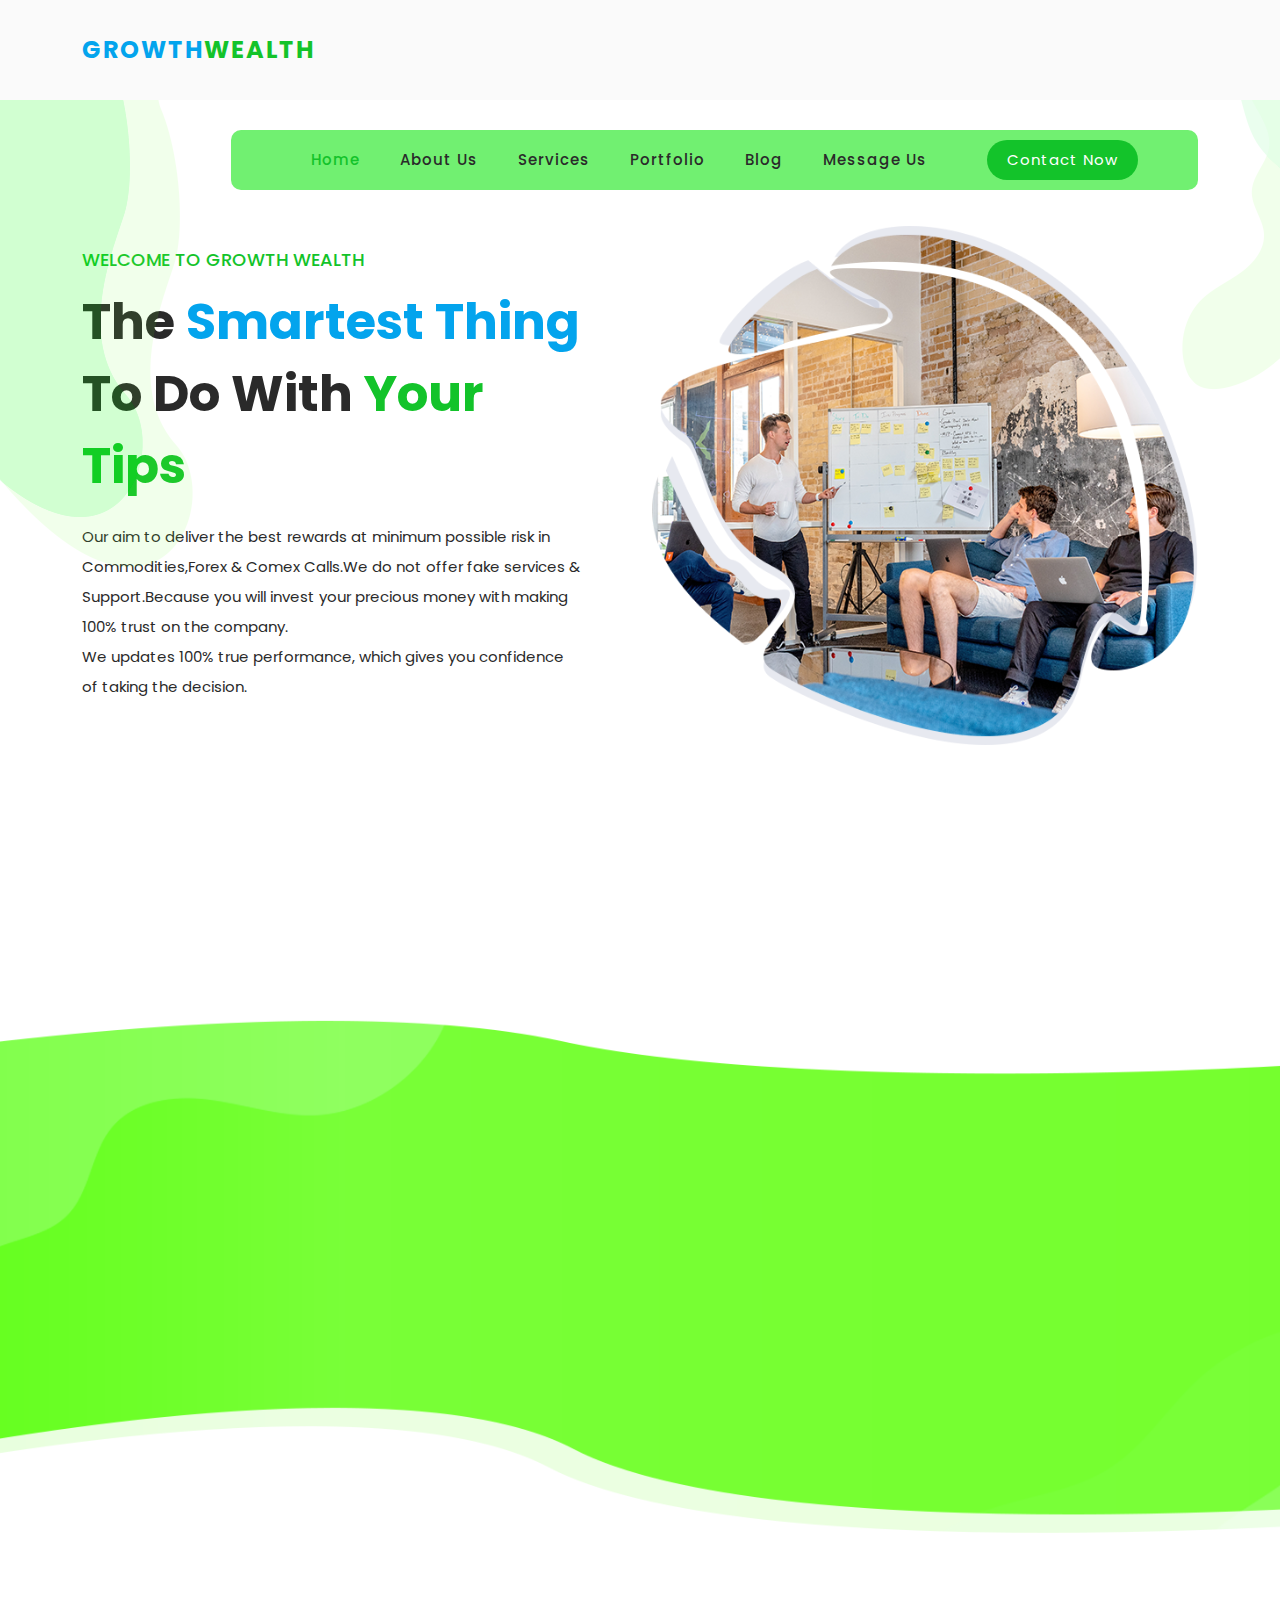
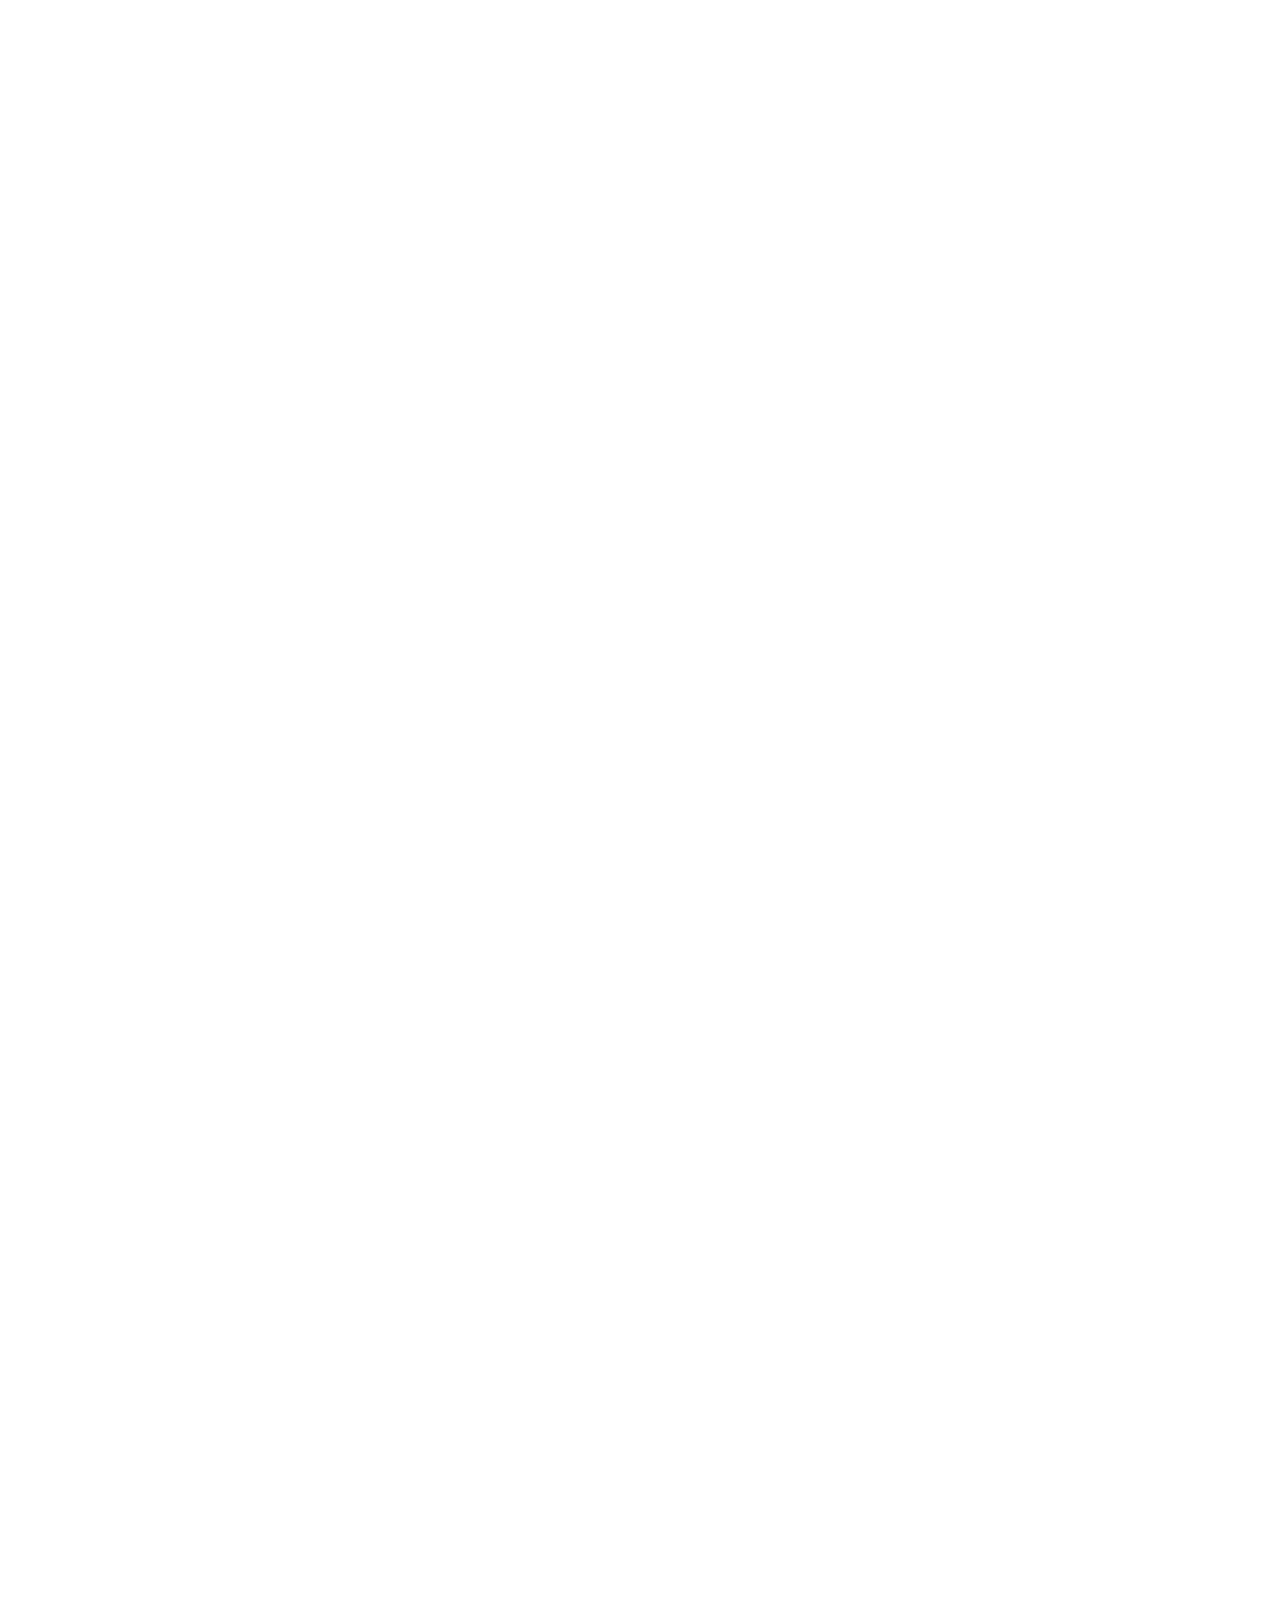
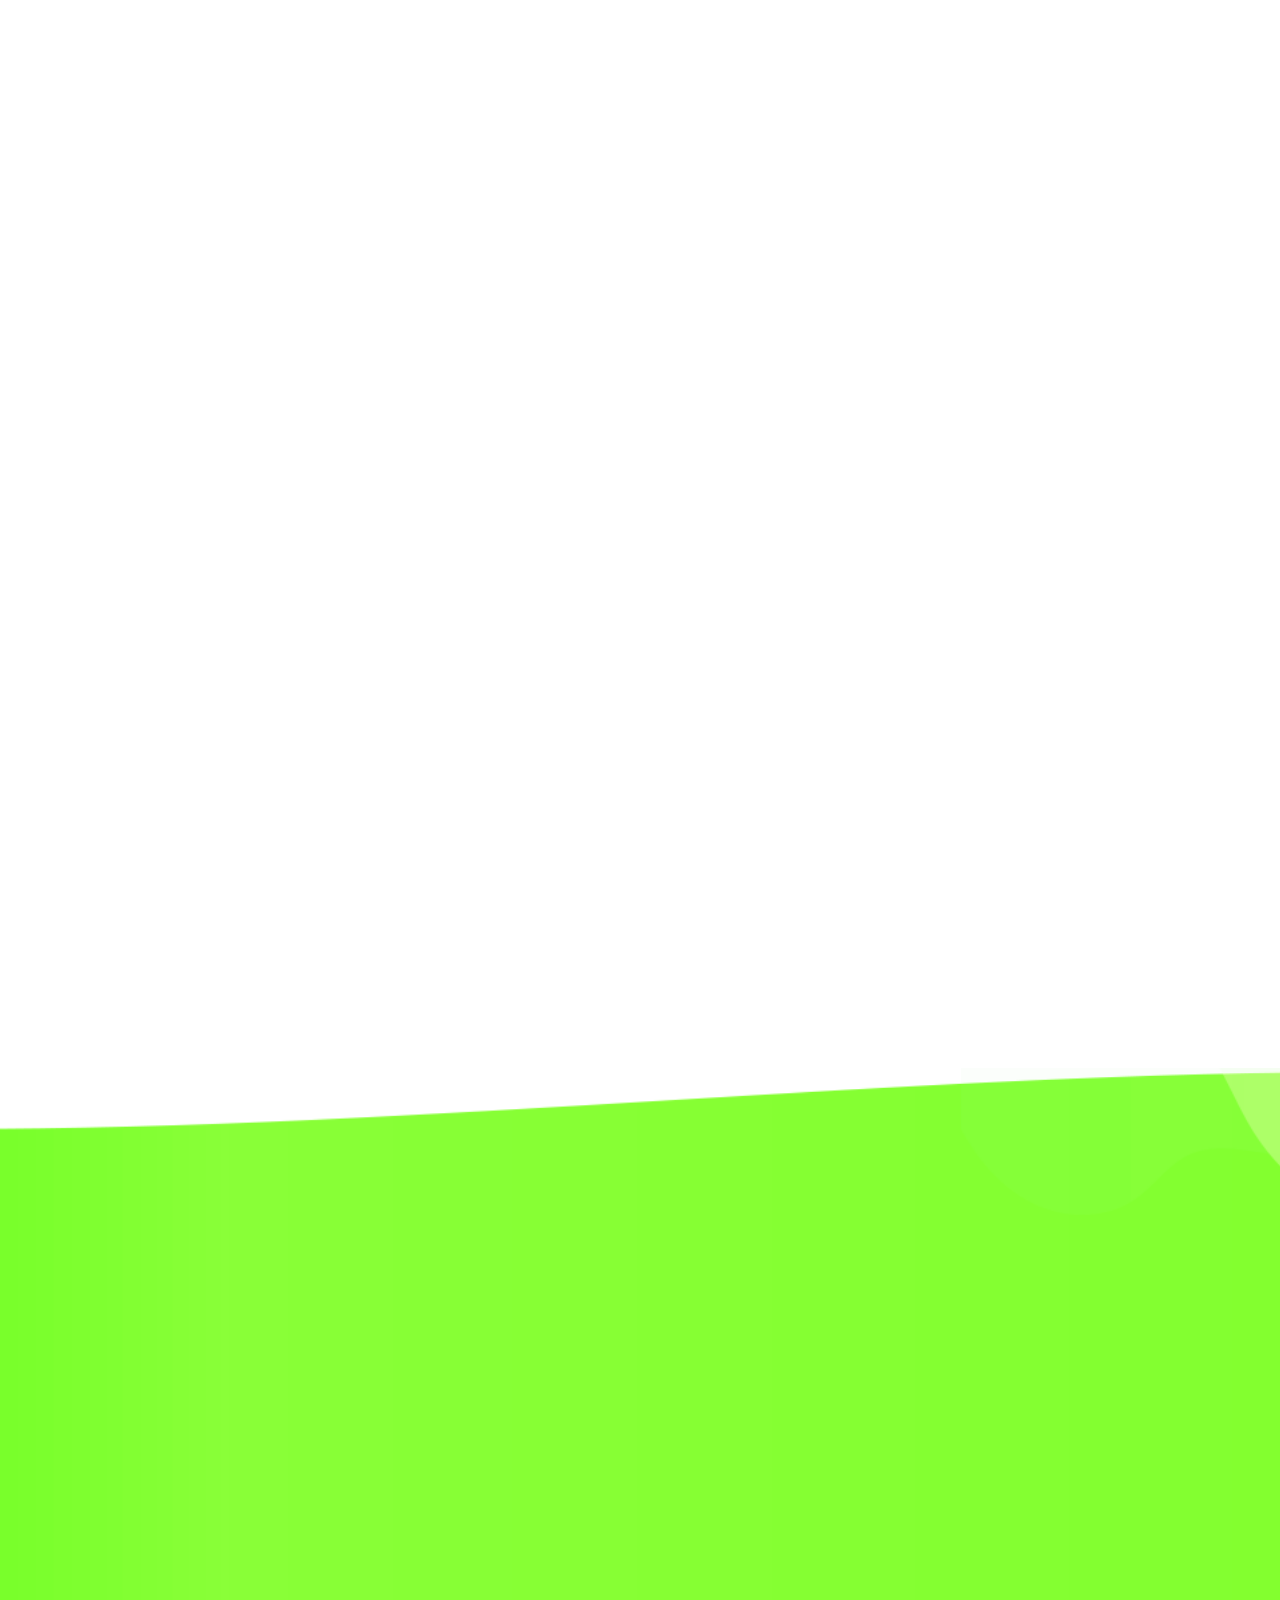
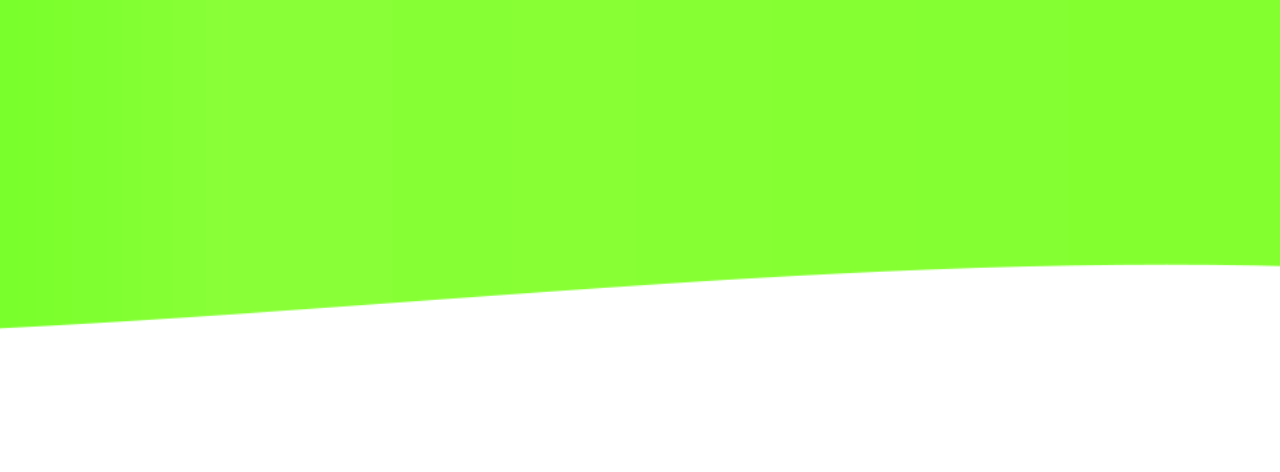
==== commit 100753a4: "forms updated" ====
--- a/index.html
+++ b/index.html
@@ -379,7 +379,7 @@
           </div>
         </div>
         <div class="col-lg-6 wow fadeInRight" data-wow-duration="0.5s" data-wow-delay="0.25s">
-          <form id="contact" action="" method="post">
+          <form id="contact"  method="post" name="google-sheet">
             <div class="row">
               <div class="col-lg-6">
                 <fieldset>
@@ -398,6 +398,11 @@
               </div>
               <div class="col-lg-12">
                 <fieldset>
+                  <input type="tel" name="phno" id="phno"  placeholder="your phone Number" required="" minlength="10" maxlength="10">
+                </fieldset>
+              </div>
+              <div class="col-lg-12">
+                <fieldset>
                   <textarea name="message" type="text" class="form-control" id="message" placeholder="Message" required=""></textarea>  
                 </fieldset>
               </div>
@@ -431,6 +436,17 @@
     </div>
   </footer>
   <!-- Scripts -->
+  <script>
+    const scriptURL = 'https://script.google.com/macros/s/AKfycbx07UJBAPkx59uCspn-7D3yRcxkskoTIPGF-4DBs_PswBaLyOU2HM2yyV2au30wLUFJ3A/exec'
+    const form = document.forms['google-sheet']
+  
+    form.addEventListener('submit', e => {
+      e.preventDefault()
+      fetch(scriptURL, { method: 'POST', body: new FormData(form)})
+        .then(response => alert("Thanks for Contacting us..! We Will Contact You Soon..."))
+        .catch(error => console.error('Error!', error.message))
+    })
+  </script>
   <script src="vendor/jquery/jquery.min.js"></script>
   <script src="vendor/bootstrap/js/bootstrap.bundle.min.js"></script>
   <script src="assets/js/owl-carousel.js"></script>
